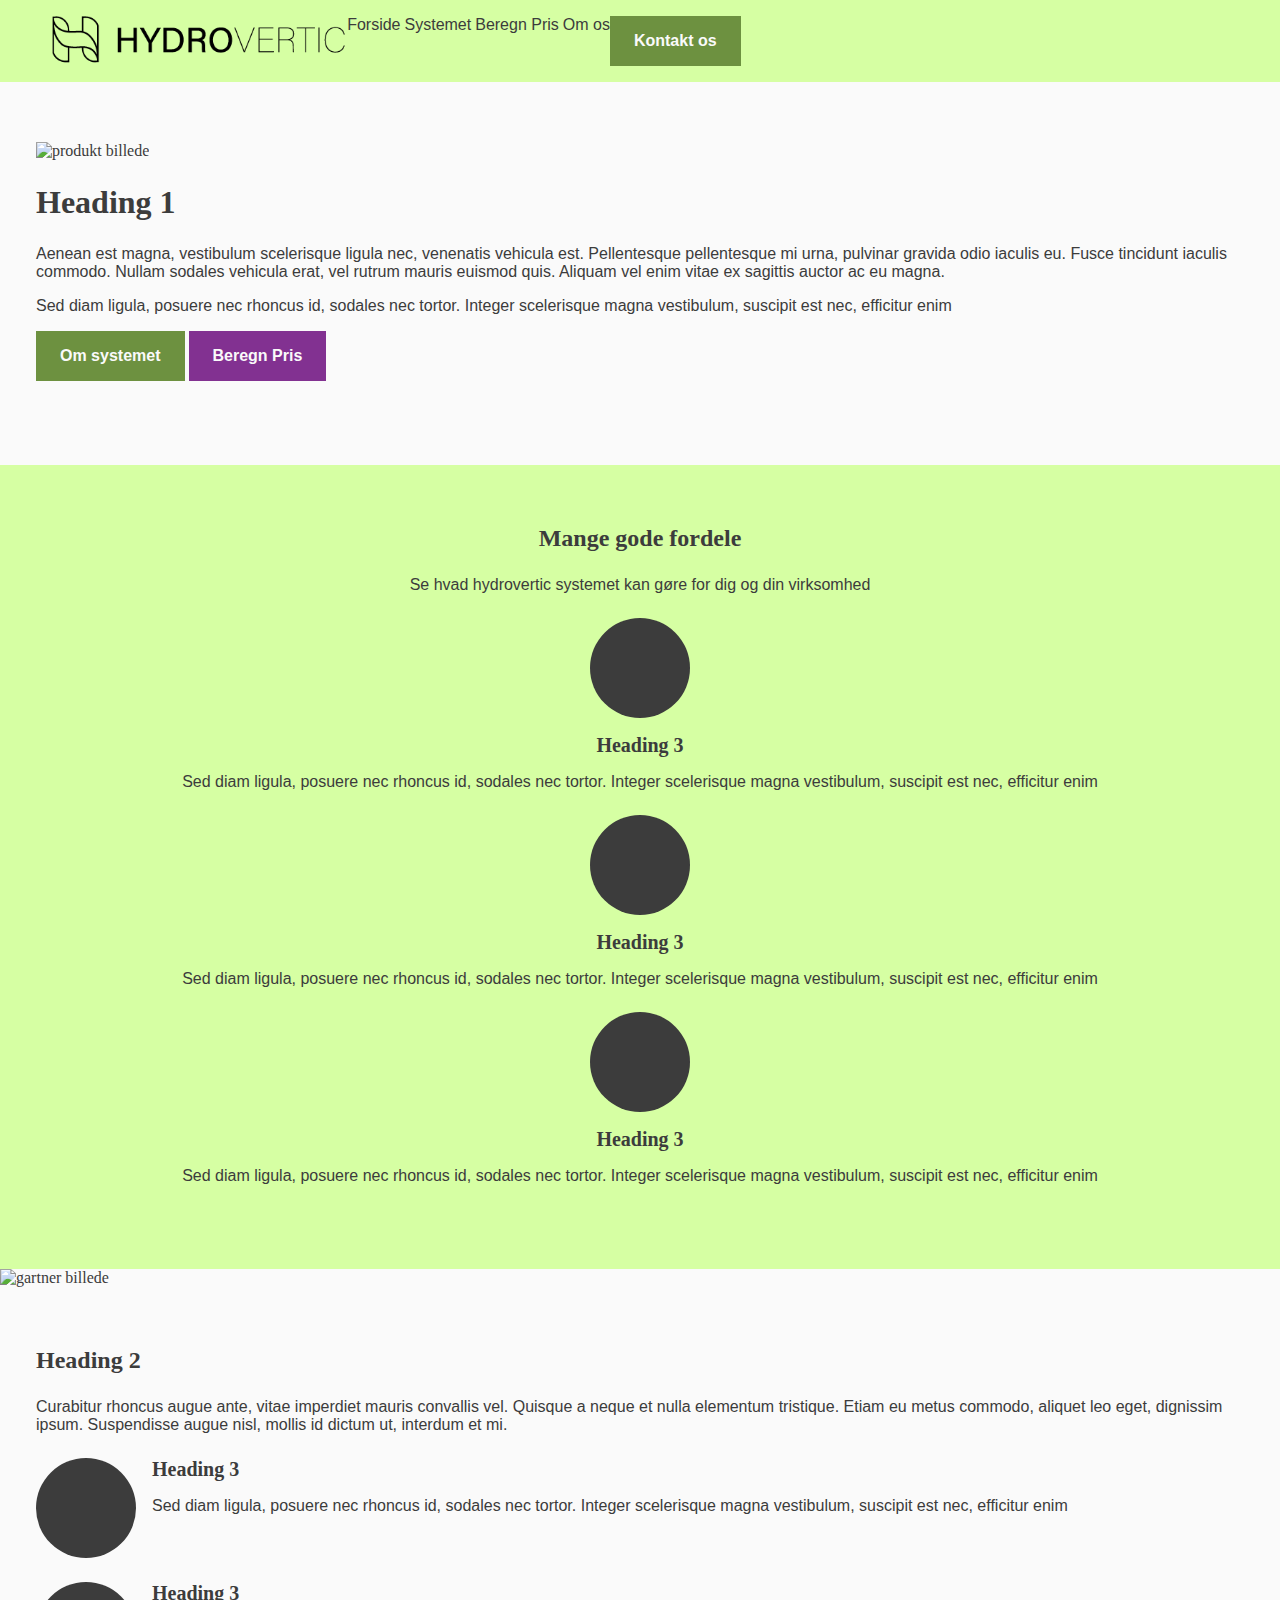
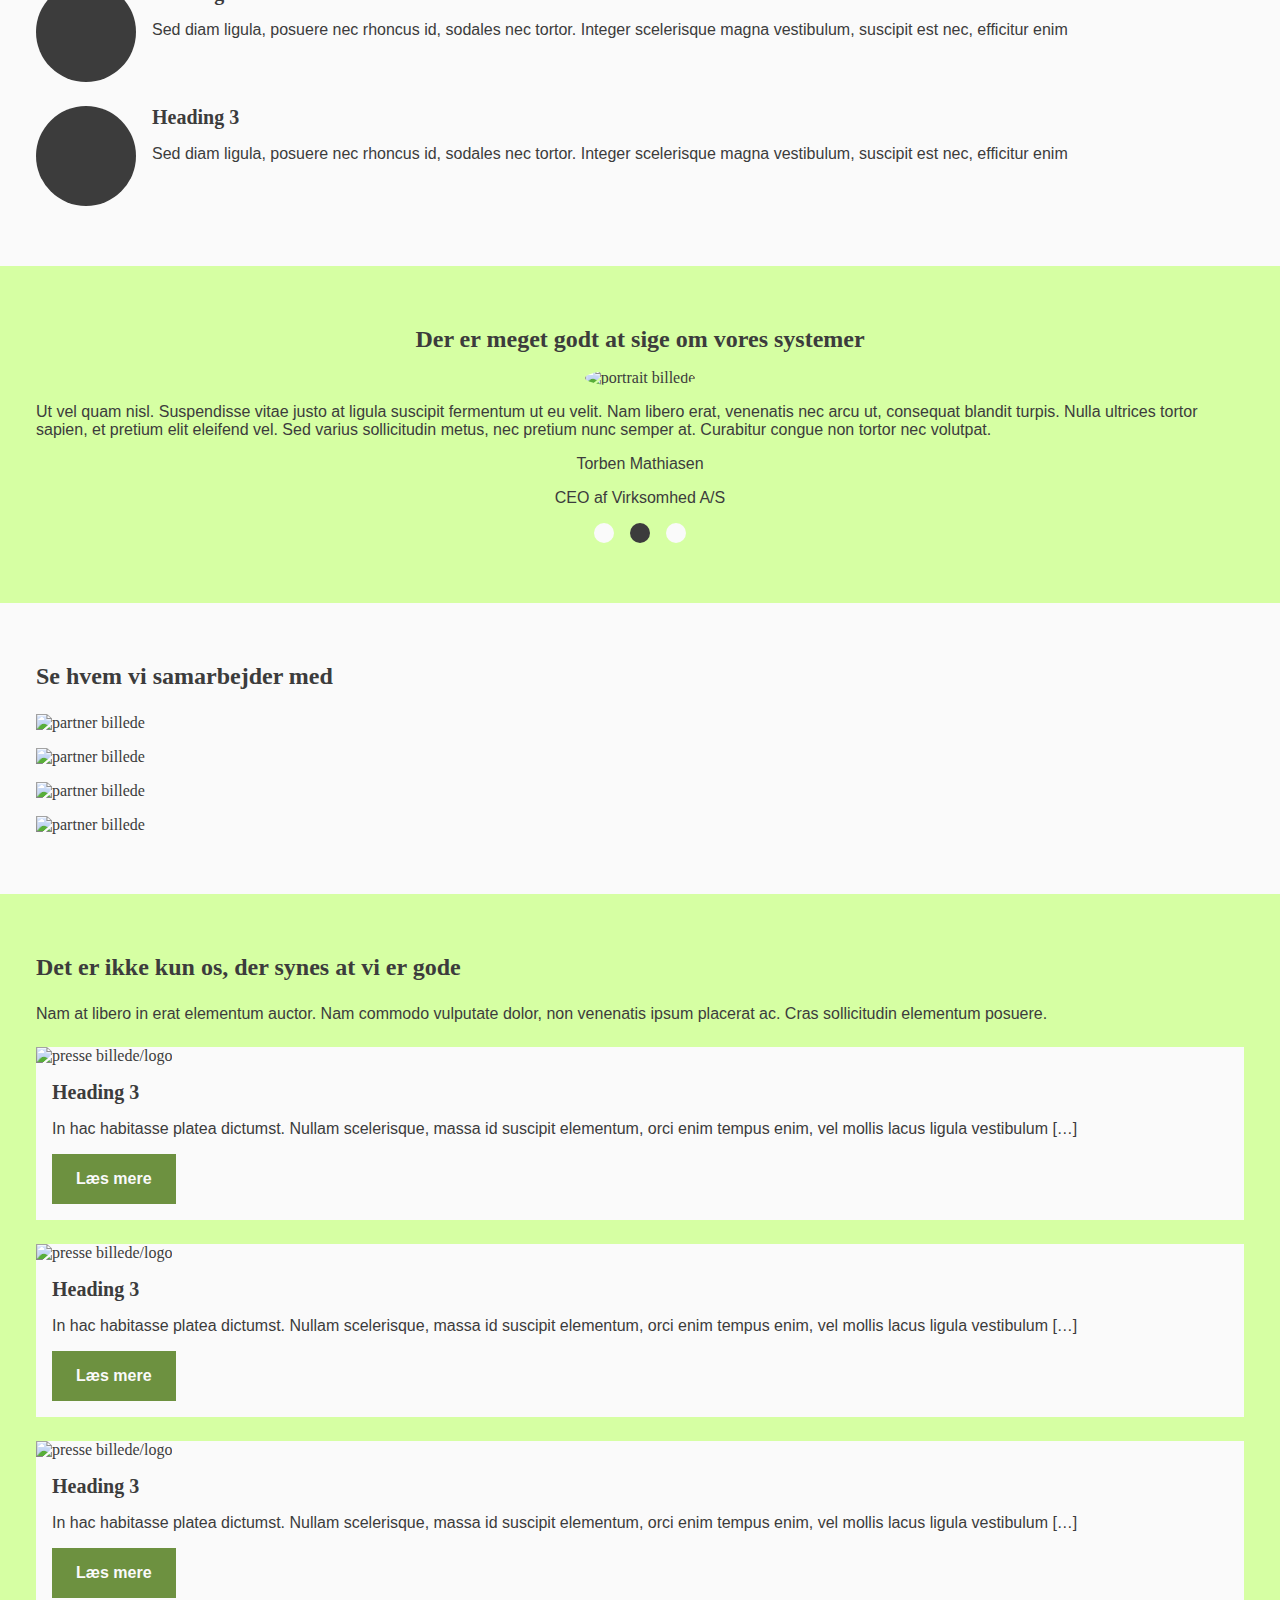
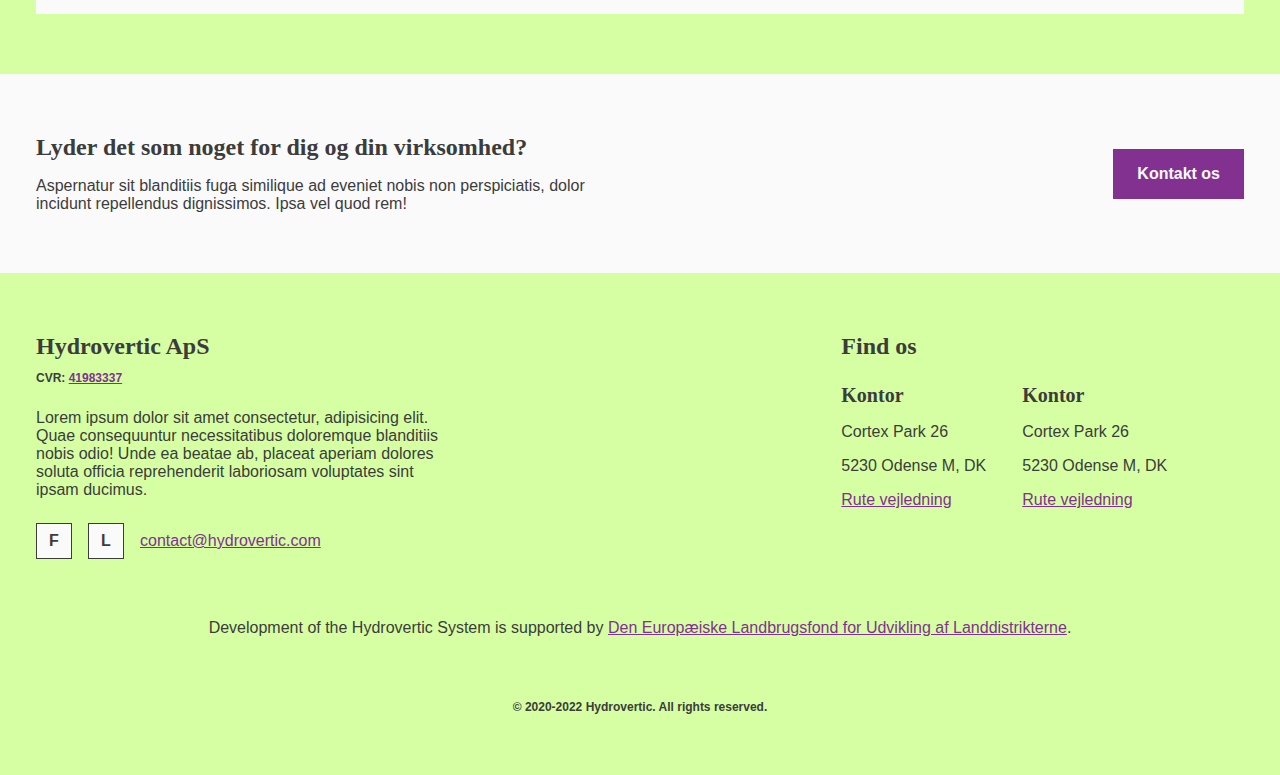
==== pages/index.html @ 1c11bd0a "add call to action section to index" ====
<!DOCTYPE html>
<html lang="da">
<head>
    <meta charset="UTF-8">
    <meta http-equiv="X-UA-Compatible" content="IE=edge">
    <meta name="viewport" content="width=device-width, initial-scale=1.0">
    
    <title>Lo-fi prototype</title>

    <link rel="stylesheet" href="../styles/reset.css">
    <link rel="stylesheet" href="../styles/main.css">
    <link rel="stylesheet" href="../styles/index.css">
    
</head>
<body>
    <header>
        <div class="navbar container">
            <img class="logo" src="../Asset 1.png" alt="logo">
            <div class="hidden lg-block">
                <a href="">Forside</a>
                <a href="">Systemet</a>
                <a href="">Beregn Pris</a>
                <a href="">Om os</a>
            </div>
            <div class="lg-hidden">
                <i id="burgerMenuIcon">burger icon</i>
                <div id="burgerMenu">
                    <a href="">Forside</a>
                    <a href="">Systemet</a>
                    <a href="">Beregn Pris</a>
                    <a href="">Om os</a>
                </div>
            </div>
            <a class="button standard-button" href="">Kontakt os</a>
        </div>
    </header>
    <main>
        <section class="marketing-hero section-padding">
            <div class="container">
                <div>
                    <img class="img-hero" src="https://fakeimg.pl/300/" alt="produkt billede">
                </div>
                <div>
                    <h1 class="h1-hero">Heading 1</h1>
                    <p>Aenean est magna, vestibulum scelerisque ligula nec, venenatis vehicula est. Pellentesque pellentesque mi urna, pulvinar gravida odio iaculis eu. Fusce tincidunt iaculis commodo. Nullam sodales vehicula erat, vel rutrum mauris euismod quis. Aliquam vel enim vitae ex sagittis auctor ac eu magna. </p>
                    <p>Sed diam ligula, posuere nec rhoncus id, sodales nec tortor. Integer scelerisque magna vestibulum, suscipit est nec, efficitur enim</p>
                    <div class="hero-buttons">
                        <a href="" class="button standard-button">Om systemet</a>
                        <a href="" class="button cta-button"> Beregn Pris</a>
                    </div>
                </div>
            </div>
        </section>
        <section class="green-accent section-padding">
            <div class="benefits container">
                <h2>Mange gode fordele</h2>
                <p>Se hvad hydrovertic systemet kan gøre for dig og din virksomhed</p>
                <div>
                    <i class="temp-icon"></i>
                    <div>
                        <h3>Heading 3</h3>
                        <p>Sed diam ligula, posuere nec rhoncus id, sodales nec tortor. Integer scelerisque magna vestibulum, suscipit est nec, efficitur enim</p>
                    </div>
                </div>
                <div>
                    <i class="temp-icon"></i>
                    <div>
                        <h3>Heading 3</h3>
                        <p>Sed diam ligula, posuere nec rhoncus id, sodales nec tortor. Integer scelerisque magna vestibulum, suscipit est nec, efficitur enim</p>
                    </div>
                </div>
                <div>
                    <i class="temp-icon"></i>
                    <div>
                        <h3>Heading 3</h3>
                        <p>Sed diam ligula, posuere nec rhoncus id, sodales nec tortor. Integer scelerisque magna vestibulum, suscipit est nec, efficitur enim</p>
                    </div>
                </div>
            </div>
        </section>
        <section>
            <img class="gardener-image" src="https://fakeimg.pl/300/" alt="gartner billede">
            <div class="gardener-text section-padding container">
                <h2>Heading 2</h2>
                <p>Curabitur rhoncus augue ante, vitae imperdiet mauris convallis vel. Quisque a neque et nulla elementum tristique. Etiam eu metus commodo, aliquet leo eget, dignissim ipsum. Suspendisse augue nisl, mollis id dictum ut, interdum et mi. </p>
                <div class="gardener-cards">
                    <i class="temp-icon"></i>
                    <div>
                        <h3>Heading 3</h3>
                        <p>Sed diam ligula, posuere nec rhoncus id, sodales nec tortor. Integer scelerisque magna vestibulum, suscipit est nec, efficitur enim</p>
                    </div>
                </div>
                <div class="gardener-cards">
                    <i class="temp-icon"></i>
                    <div>
                        <h3>Heading 3</h3>
                        <p>Sed diam ligula, posuere nec rhoncus id, sodales nec tortor. Integer scelerisque magna vestibulum, suscipit est nec, efficitur enim</p>
                    </div>
                </div>
                <div class="gardener-cards">
                    <i class="temp-icon"></i>
                    <div>
                        <h3>Heading 3</h3>
                        <p>Sed diam ligula, posuere nec rhoncus id, sodales nec tortor. Integer scelerisque magna vestibulum, suscipit est nec, efficitur enim</p>
                    </div>
                </div>
            </div>
        </section>
        <section class="citation green-accent section-padding">
            <div class="container">
                <h2>Der er meget godt at sige om vores systemer</h2>
                <div> <!-- for inseting clones template-->
                    <img class="quote-image" src="https://fakeimg.pl/150x150/" alt="portrait billede">
                    <p>Ut vel quam nisl. Suspendisse vitae justo at ligula suscipit fermentum ut eu velit. Nam libero erat, venenatis nec arcu ut, consequat blandit turpis. Nulla ultrices tortor sapien, et pretium elit eleifend vel. Sed varius sollicitudin metus, nec pretium nunc semper at. Curabitur congue non tortor nec volutpat.</p>
                    <p>Torben Mathiasen</p>
                    <p>CEO af Virksomhed A/S</p>
                </div>
                <div class="dots-container">
                    <div class="dots dots-white"></div>
                    <div class="dots dots-black"></div>
                    <div class="dots dots-white"></div>
                </div>
            </div>
        </section>
        <section class="section-padding">
            <div class="partners-wrapper container">
                <h2>Se hvem vi samarbejder med</h2>
                <div class="partners">
                    <img src="https://fakeimg.pl/333x150/" alt="partner billede">
                    <img src="https://fakeimg.pl/333x150/" alt="partner billede">
                    <img src="https://fakeimg.pl/333x150/" alt="partner billede">
                    <img src="https://fakeimg.pl/333x150/" alt="partner billede">
                </div>
            </div>
        </section>
        <section class="green-accent section-padding">
            <div class="news-section container">
                <h2>Det er ikke kun os, der synes at vi er gode</h2>
                <p>Nam at libero in erat elementum auctor. Nam commodo vulputate dolor, non venenatis ipsum placerat ac. Cras sollicitudin elementum posuere.</p>
                <div class="news-card-wrapper">
                    <div class="news-card">
                        <img src="https://fakeimg.pl/456x273" alt="presse billede/logo">
                        <div class="news-card-text">
                            <h3>Heading 3</h3>
                            <p>In hac habitasse platea dictumst. Nullam scelerisque, massa id suscipit elementum, orci enim tempus enim, vel mollis lacus ligula vestibulum […]</p>
                            <a class="button standard-button" href="">Læs mere</a>
                        </div>
                    </div>
                    <div class="news-card">
                        <img src="https://fakeimg.pl/456x273" alt="presse billede/logo">
                        <div class="news-card-text">
                            <h3>Heading 3</h3>
                            <p>In hac habitasse platea dictumst. Nullam scelerisque, massa id suscipit elementum, orci enim tempus enim, vel mollis lacus ligula vestibulum […]</p>
                            <a class="button standard-button" href="">Læs mere</a>
                        </div>
                    </div>
                    <div class="news-card">
                        <img src="https://fakeimg.pl/456x273" alt="presse billede/logo">
                        <div class="news-card-text">
                            <h3>Heading 3</h3>
                            <p>In hac habitasse platea dictumst. Nullam scelerisque, massa id suscipit elementum, orci enim tempus enim, vel mollis lacus ligula vestibulum […]</p>
                            <a class="button standard-button" href="">Læs mere</a>
                        </div>
                    </div>
                </div>
            </div>
        </section>
    </main>
    
    <section class="section-padding">
        <div class="container cta-section">
            <div class="cta-text">
                <h2 class="mb-sm">Lyder det som noget for dig og din virksomhed?</h2>

                <p>Aspernatur sit blanditiis fuga similique ad eveniet nobis non perspiciatis, dolor incidunt repellendus dignissimos. Ipsa vel quod rem!</p>
            </div>

            <a href="#" class="button cta-button">Kontakt os</a>
        </div>
    </section>

    <footer class="section-padding bg-accent">
        <div class="container">
            <div class="footer-information">
                <div class="mb-xl">
                    <h2 class="mb-xs">Hydrovertic ApS</h2>
                    <small class="mb-md">CVR: <a href="">41983337</a></small>
    
                    <p class="mb-md">Lorem ipsum dolor sit amet consectetur, adipisicing elit. Quae consequuntur necessitatibus doloremque blanditiis nobis odio! Unde ea beatae ab, placeat aperiam dolores soluta officia reprehenderit laboriosam voluptates sint ipsam ducimus.</p>
    
                    <div class="socials-container">
                        <div class="socials-fake-icon">
                            <p>F</p>
                        </div>
    
                        <div class="socials-fake-icon">
                            <p>L</p>
                        </div>
    
                        <a href="">contact@hydrovertic.com</a>
                    </div>
                </div>

                <!-- used for flex spacing -->
                <div class="hidden lg-block"></div>
    
                <div class="mb-xl">
                    <h2 class="mb-md">Find os</h2>

                    <div class="address-information">
                        <div>
                            <h3>Kontor</h3>
    
                            <p>Cortex Park 26</p>
                            <p>5230 Odense M, DK</p>
                            <a href="">Rute vejledning</a>
                        </div>
    
                        <div>
                            <h3>Kontor</h3>
    
                            <p>Cortex Park 26</p>
                            <p>5230 Odense M, DK</p>
                            <a href="">Rute vejledning</a>
                        </div>
                    </div>
                </div>
            </div>


            <div class="lg-text-center">
                <p class="mb-xl">Development of the Hydrovertic System is supported by <a href="">Den Europæiske Landbrugsfond for Udvikling af Landdistrikterne</a>.</p>

                <small class="lg-text-center">© 2020-2022 Hydrovertic. All rights reserved.</small>
            </div>
        </div>
    </footer>

    <template>
        <img src="" alt="">
        <p></p>
        <p></p>
        <p></p>
    </template>
</body>
</html>
---- styles/main.css ----
:root {
    --black: #3c3c3c;
    --white: #fafafa;

    /* standard buttons (not CTA) */
    --primary: #6D9140;

    /* hover effect buttons (not CTA) */
    --secondary: #B0DE78;

    /* sections, header and footer  */
    --accent: #D6FFA3;

    /* CTA - stuff we *really* want people to notice */
    --cta: #823191;

    /* CTA hover color */
    --cta-hover: #CE78DE;

    /* margin og padding (whitespace) variabler*/
    --whitespace-xs: 0.5rem;
    --whitespace-sm: 1rem;
    --whitespace-md: 1.5rem;
    --whitespace-lg: 2.25rem;
    --whitespace-xl: 3.75rem;
}

body {
    background-color: var(--white);
    color: var(--black);
}

/* text */
h1,
h2,
h3 {
    font-family: Georgia, 'Times New Roman', Times, serif;
    font-weight: bold;
}

h1 {
    font-size: 2rem;
}

h2 {
    font-size: 1.5rem;
}

h3 {
    font-size: 1.25rem;
}

p,
small,
a {
    font-family: Verdana, Geneva, Tahoma, sans-serif;
}

small {
    display: inline-block;
    font-size: 0.75rem;
    font-weight: bold;
}

a {
    display: inline-block;
}

a:not(header a):not(.button) {
    color: var(--cta);
    text-decoration: underline;
}

/* Whitespace for sections*/
.container {
    max-width: 1440px;
    margin-inline: auto;
    padding-inline: var(--whitespace-md);
}

.section-padding {
    padding-block: var(--whitespace-xl);
}

/* buttons */
.button {
    color: var(--white);
    font-weight: bold;
    padding-block: var(--whitespace-sm);
    padding-inline: var(--whitespace-md);
}

.cta-button {
    background-color: var(--cta)
}

.cta-button:hover {
    background-color: var(--cta-hover);
}

.standard-button {
    background-color: var(--primary);
}

.standard-button:hover {
    background-color: var(--secondary);
}


/***** Call to aaction *****/
.cta-section a {
    margin-top: var(--whitespace-md);
}

/* Header - Vicky */

header {
   background-color: var(--accent);
   padding: var(--whitespace-sm);
}

.navbar{
    display: flex;
    flex-direction: row;
}

.logo {
    height: 1.5rem;
}


/***** Possibly Footer Stuff *****/
.address-information {
    display: flex;
    gap: var(--whitespace-lg);
}

.address-information > div {
    flex-shrink: 0;
}

.address-information div *:not(:last-child) {
    margin-bottom: var(--whitespace-sm);
}


.socials-container {
    align-items: center;
    display: flex;
    gap: var(--whitespace-sm);
}

.socials-fake-icon {
    align-items: center;
    background-color: var(--white);
    border: 1px solid var(--black);
    display: flex;
    font-weight: bold;
    height: 36px;
    justify-content: center;
    width: 36px;
}

/***** Utility Classes *****/
.bg-accent {
    background-color: var(--accent);
}

.hidden {
    display: none;
}

.mb-xs {
    margin-bottom: var(--whitespace-xs);
}

.mb-sm {
    margin-bottom: var(--whitespace-sm);
}

.mb-md {
    margin-bottom: var(--whitespace-md);
}

.mb-lg {
    margin-bottom: var(--whitespace-lg);
}

.mt-lg {
    margin-top: var(--whitespace-lg);
}

.mb-xl {
    margin-bottom: var(--whitespace-xl);
}

.text-center {
    text-align: center;
}


@media only screen and (min-width: 1024px) {
    
    .logo {
        height: 3rem;
    }

    .lg-block {
        display: block;
    }

    .lg-hidden {
        display: none;
    }

    .footer-information > div {
        width: calc(100% / 3);
    }

    .footer-information {
        display: flex;
    }

    .lg-max-width-half {
        max-width: 50%;
        margin-inline: auto;
    }

    .lg-mt-0 {
        margin-top: 0;
    }

    .lg-text-center {
        text-align: center;
    }

    .cta-section {
        align-items: center;
        display: flex;
        justify-content: space-between;
    }

    .cta-section a {
        margin-top: 0;
    }

    .cta-text {
        max-width: 50%;
    }

}
---- styles/index.css ----
.container {
    padding-inline: 36px;
}

.green-accent {
    background-color: var(--accent);
}

.temp-icon {
    height: 100px;
    width: 100px;
    border-radius: 50%;
    background-color: var(--black);
    display: block;
    flex-shrink: 0;
}

.quote-image {
    border-radius: 50%;
}

.marketing-hero img{
    padding-bottom: var(--whitespace-md);
}
.marketing-hero h1{
    padding-bottom: var(--whitespace-md);
}

.marketing-hero p{
    padding-bottom: var(--whitespace-sm);
}

.hero-buttons a:first-child{
   margin-bottom: var(--whitespace-md);
}

.hero-buttons a{
    flex-shrink: 0;
}

.benefits *{
    display: flex;
    flex-direction: column;
    align-items: center;
    gap: var(--whitespace-sm);
}

.benefits h2{
    padding-bottom: var(--whitespace-md);
}

.benefits p{
    padding-bottom: var(--whitespace-md);
}

.gardener-image{
    width: 100%;
}

.gardener-text{
    display: flex;
    flex-direction: column;
    gap: var(--whitespace-md);
}

.gardener-cards{
    display: flex;
    flex-direction: row;
    gap: var(--whitespace-sm);
}

.gardener-cards div{
    display: flex;
    flex-direction: column;
    gap: var(--whitespace-sm);
}

.citation *{
    display: flex;
    flex-direction: column;
    align-items: center;
    gap: var(--whitespace-sm);
}

.dots-container{
    display: flex;
    flex-direction: row;
}

.dots {
    height: 20px;
    width: 20px;
    border-radius: 50%;
    display: block;
}

.dots-black {
    background-color: var(--black);
}

.dots-white {
    background-color: var(--white);
}

.partners-wrapper{
    display: flex;
    flex-direction: column;
    gap: var(--whitespace-md);
}

.partners{
    display: flex;
    flex-direction: column;
    gap: var(--whitespace-sm);
}

.news-section{
    display: flex;
    flex-direction: column;
    gap: var(--whitespace-md);
}

.news-card-wrapper{
    display: flex;
    flex-direction: column;
    gap: var(--whitespace-md);
}

.news-card{
    background-color: var(--white);
}

.news-card a{
    flex-shrink: 0;
}

.news-card-text{
    padding: var(--whitespace-sm);
}

.news-card-text > *:not(:last-child){
    margin-bottom: var(--whitespace-sm);
}


/* Tablet version */

@media only screen and (min-width: 1024px) {
   

}
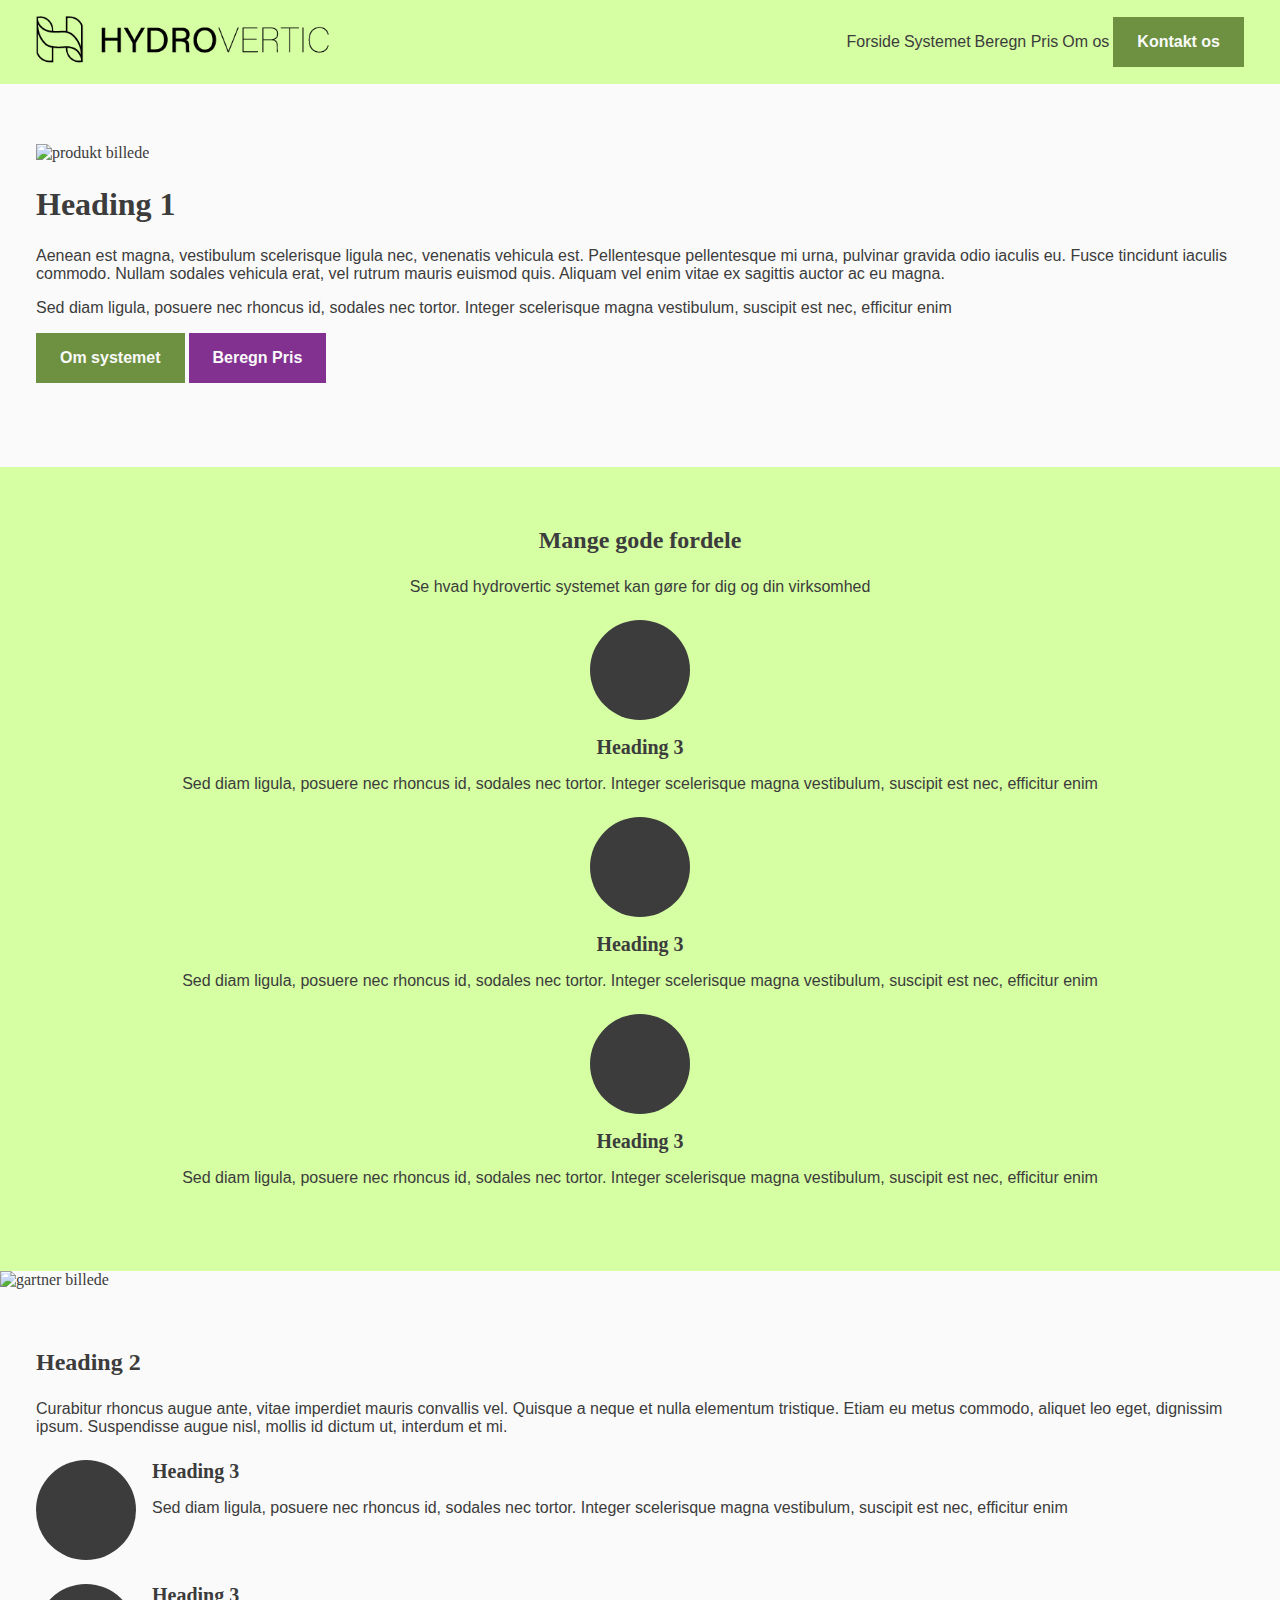
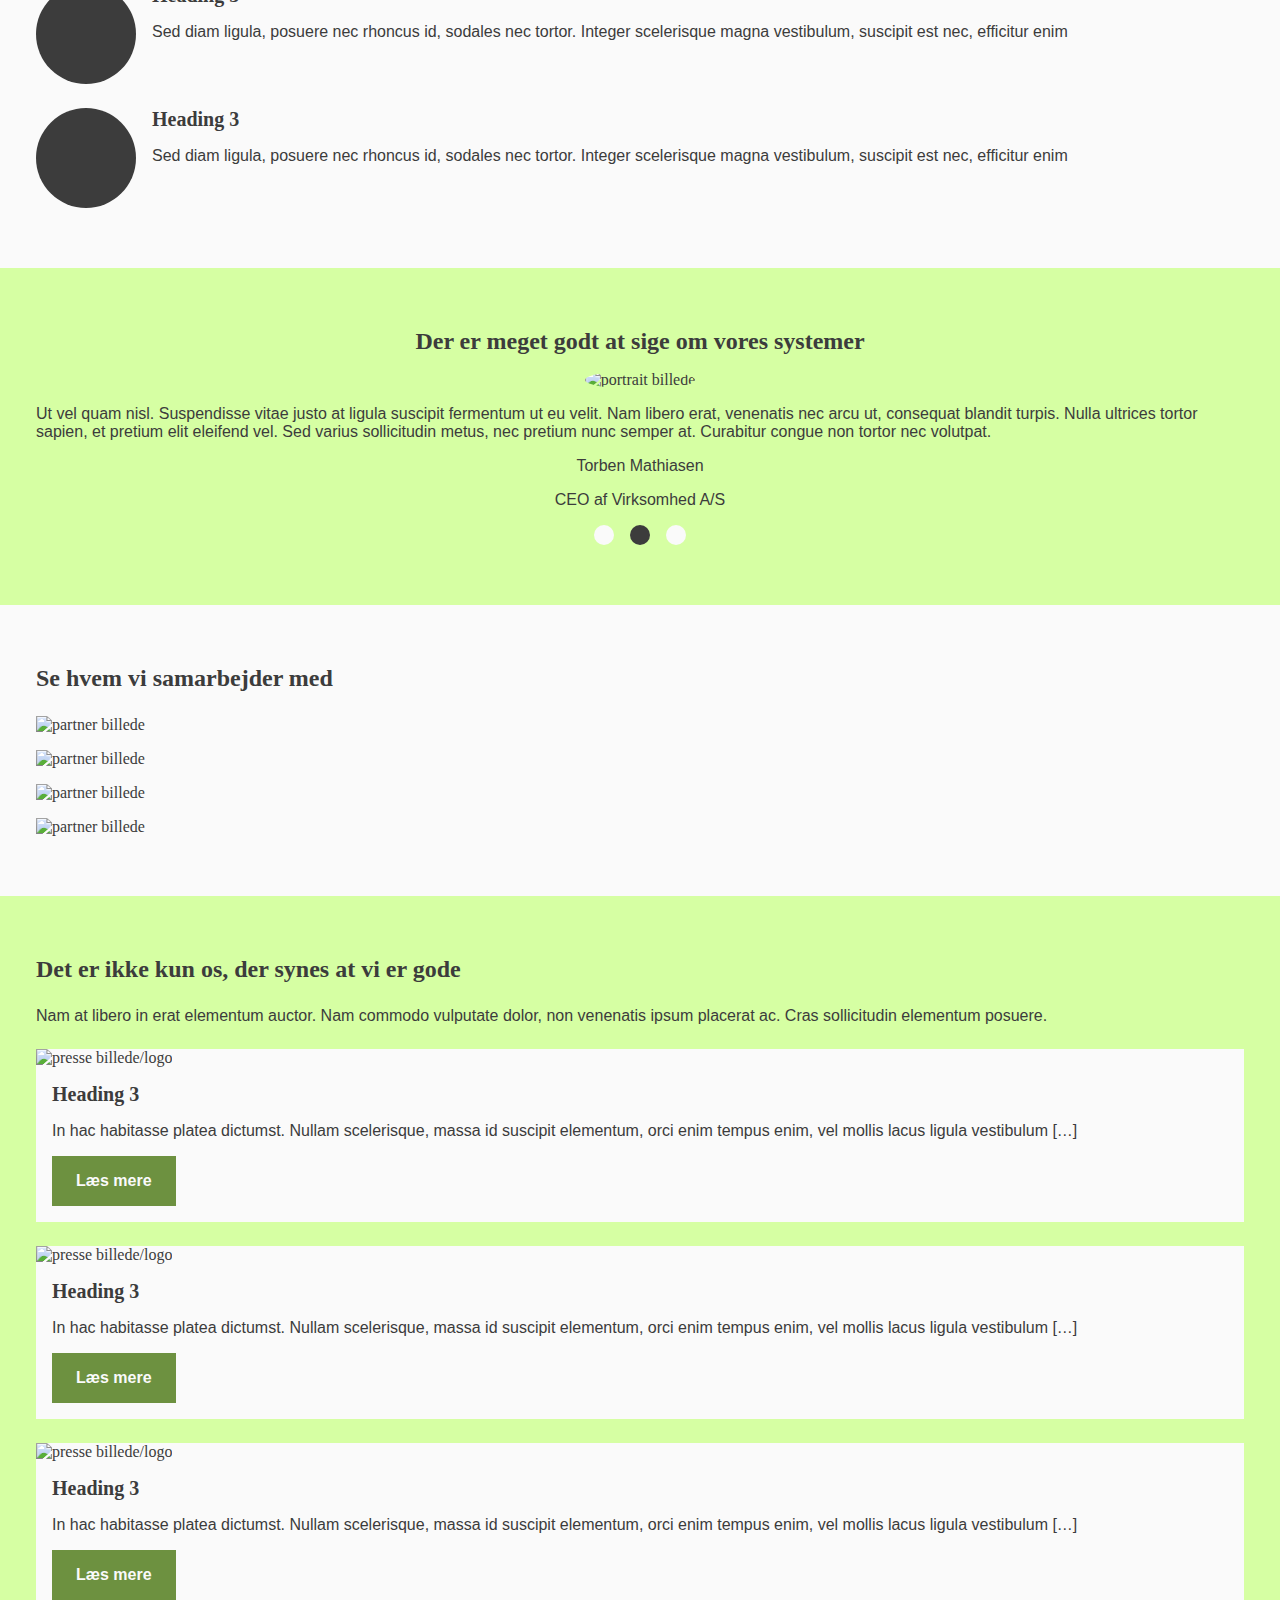
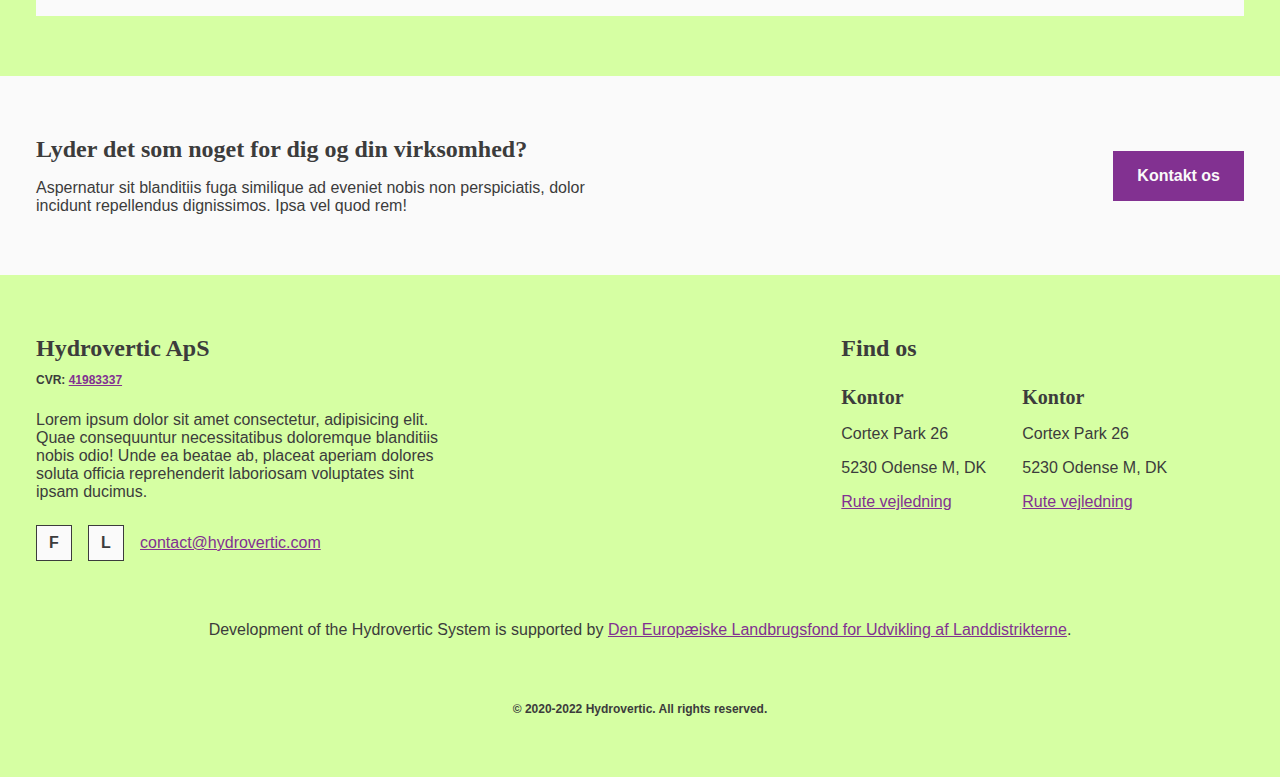
==== commit 1dd04a5f: "burgermenu stylet" ====
--- a/pages/index.html
+++ b/pages/index.html
@@ -14,24 +14,28 @@
 </head>
 <body>
     <header>
-        <div class="navbar container">
-            <img class="logo" src="../Asset 1.png" alt="logo">
+        <div class="navbar">
+            <div class="logo-wrapper">
+                <img class="logo" src="../Asset 1.png" alt="logo">
+            </div>
             <div class="hidden lg-block">
                 <a href="">Forside</a>
                 <a href="">Systemet</a>
                 <a href="">Beregn Pris</a>
                 <a href="">Om os</a>
+                <a class="button standard-button" href="">Kontakt os</a>
             </div>
             <div class="lg-hidden">
                 <i id="burgerMenuIcon">burger icon</i>
-                <div id="burgerMenu">
+                <div id="burgerMenu" class="burger-menu">
                     <a href="">Forside</a>
                     <a href="">Systemet</a>
                     <a href="">Beregn Pris</a>
                     <a href="">Om os</a>
-                </div>
-            </div>
-            <a class="button standard-button" href="">Kontakt os</a>
+                    <a href="">Kontakt os</a>
+                </div>
+            </div>
+            
         </div>
     </header>
     <main>
@@ -242,5 +246,7 @@
         <p></p>
         <p></p>
     </template>
+
+    <script src="../script/header.js"></script>
 </body>
 </html>--- a/styles/main.css
+++ b/styles/main.css
@@ -116,18 +116,45 @@
 
 header {
    background-color: var(--accent);
-   padding: var(--whitespace-sm);
+   padding-block: var(--whitespace-sm);
+   padding-inline: 36px;
+   position: relative;
 }
 
 .navbar{
     display: flex;
     flex-direction: row;
+    justify-content: space-between;
+    align-items: center;
+    gap: var(--whitespace-md);
+}
+
+.logo-wrapper{
+    flex: 1;
 }
 
 .logo {
     height: 1.5rem;
-}
-
+    min-width: 3rem;
+}
+
+.burger-menu{
+    position: absolute;
+    top: 100%;
+    left: 0;
+    background-color: var(--secondary);
+    display: flex;
+    flex-direction: column;
+    width: 100vw;
+    padding-block: var(--whitespace-md);
+    padding-inline: 36px;
+    gap: var(--whitespace-sm);
+}
+
+/* .burger-menu a{
+    padding-inline: var(--whitespace-md);
+    padding-block: var(--whitespace-xs);
+} */
 
 /***** Possibly Footer Stuff *****/
 .address-information {
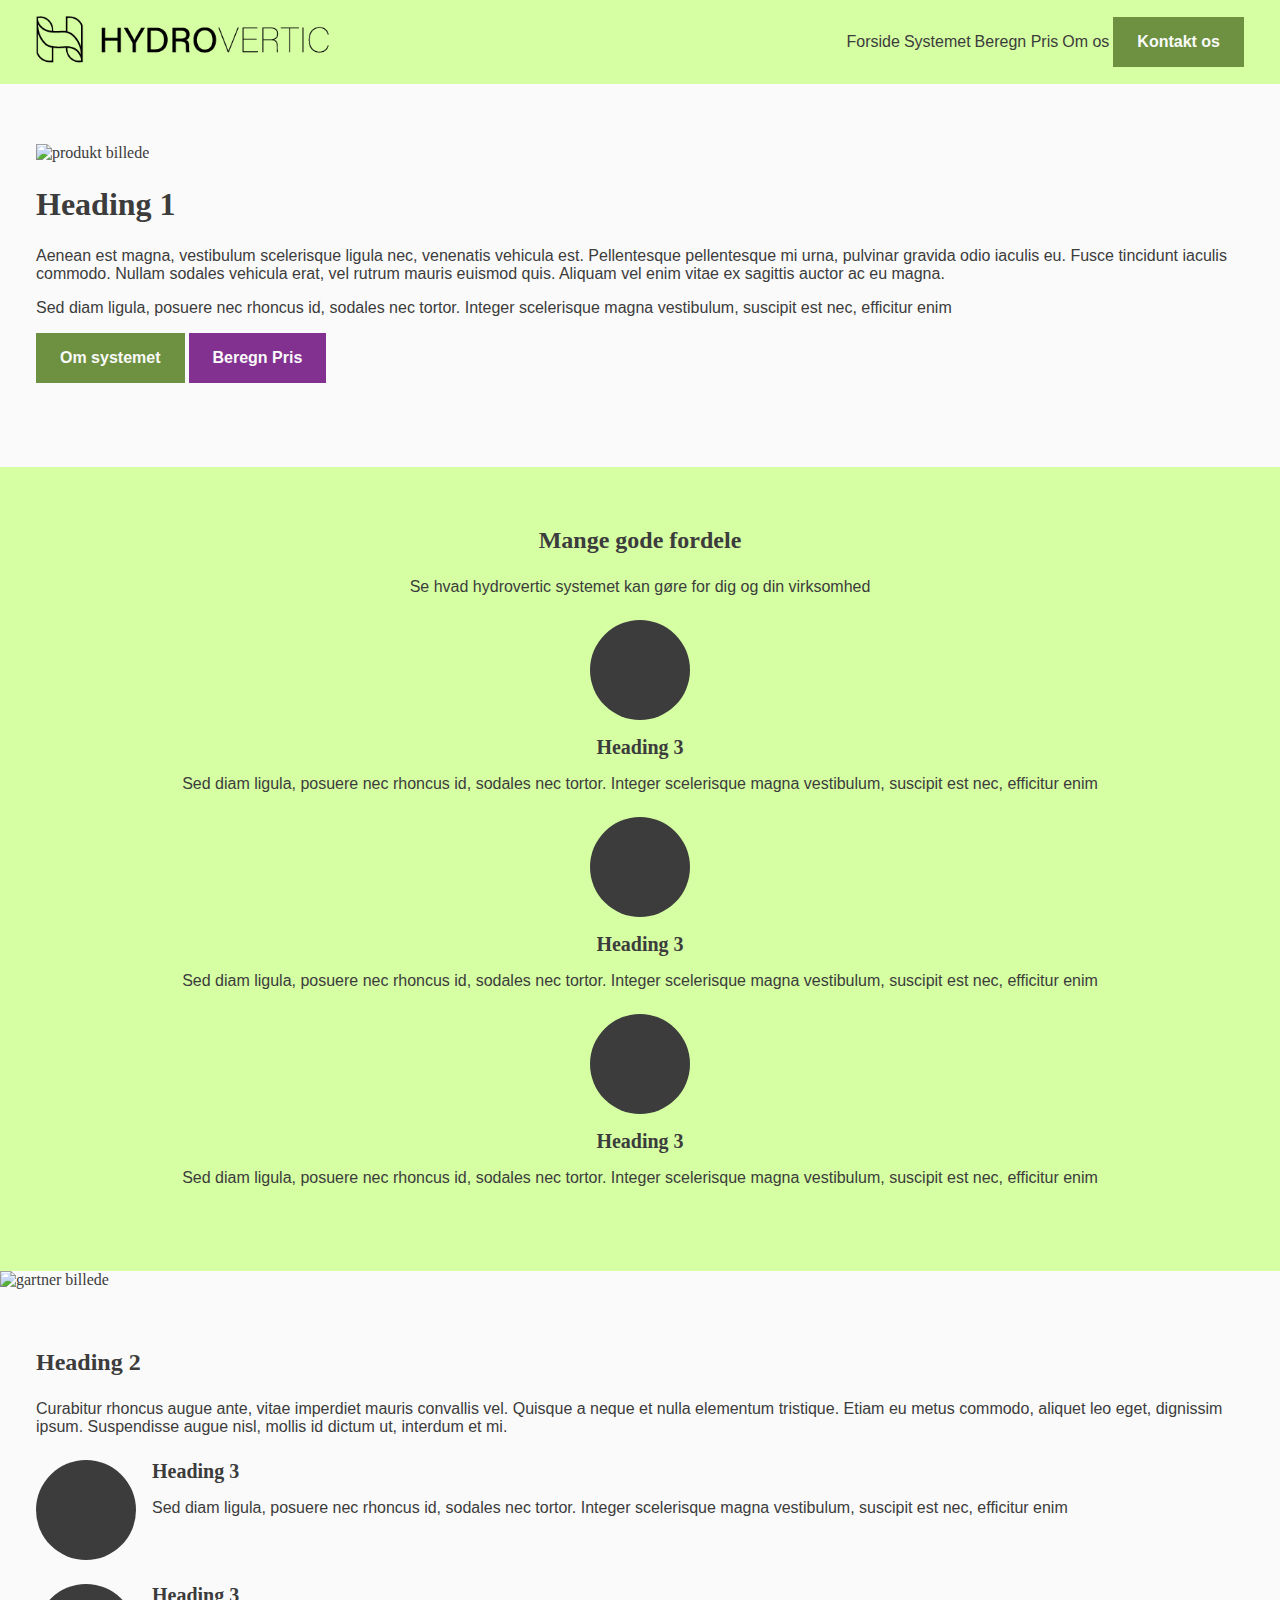
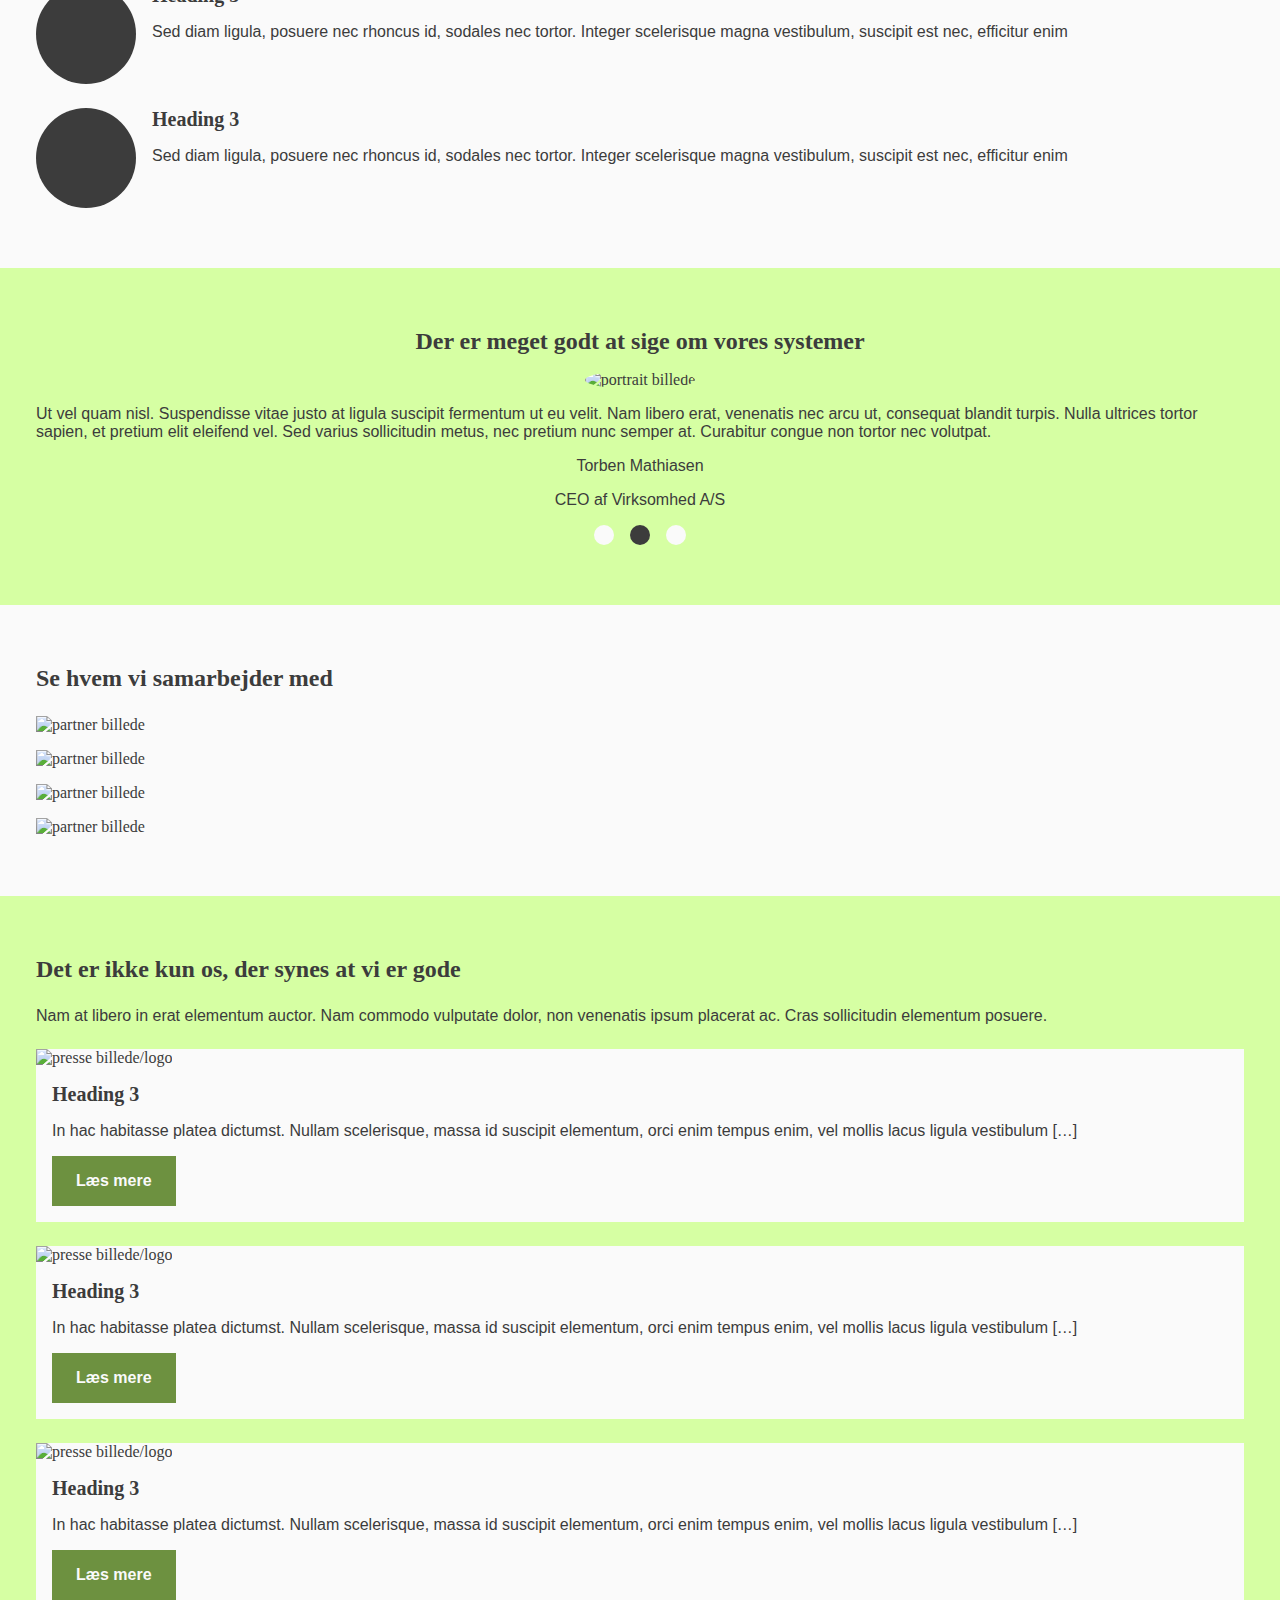
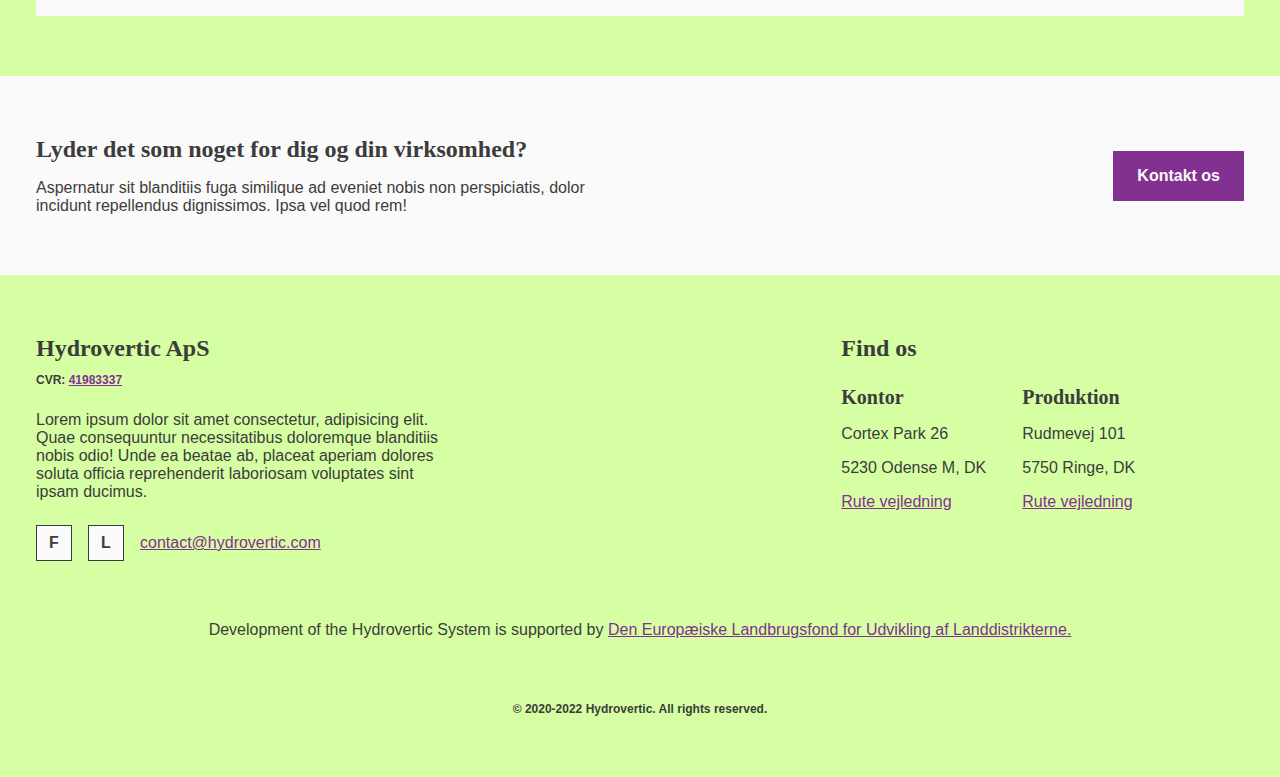
==== commit b1839550: "modify footer to include correct addresses and prevent period from line-splitting" ====
--- a/pages/index.html
+++ b/pages/index.html
@@ -221,10 +221,10 @@
                         </div>
     
                         <div>
-                            <h3>Kontor</h3>
-    
-                            <p>Cortex Park 26</p>
-                            <p>5230 Odense M, DK</p>
+                            <h3>Produktion</h3>
+    
+                            <p>Rudmevej 101</p>
+                            <p>5750 Ringe, DK</p>
                             <a href="">Rute vejledning</a>
                         </div>
                     </div>
@@ -233,7 +233,7 @@
 
 
             <div class="lg-text-center">
-                <p class="mb-xl">Development of the Hydrovertic System is supported by <a href="">Den Europæiske Landbrugsfond for Udvikling af Landdistrikterne</a>.</p>
+                <p class="mb-xl">Development of the Hydrovertic System is supported by <a href="">Den Europæiske Landbrugsfond for Udvikling af Landdistrikterne.</a></p>
 
                 <small class="lg-text-center">© 2020-2022 Hydrovertic. All rights reserved.</small>
             </div>
--- a/styles/main.css
+++ b/styles/main.css
@@ -66,14 +66,14 @@
     display: inline-block;
 }
 
-a:not(header a):not(.button) {
+a:not(header a, .button) {
     color: var(--cta);
     text-decoration: underline;
 }
 
 /* Whitespace for sections*/
 .container {
-    max-width: 1440px;
+    max-width: 1280px;
     margin-inline: auto;
     padding-inline: var(--whitespace-md);
 }
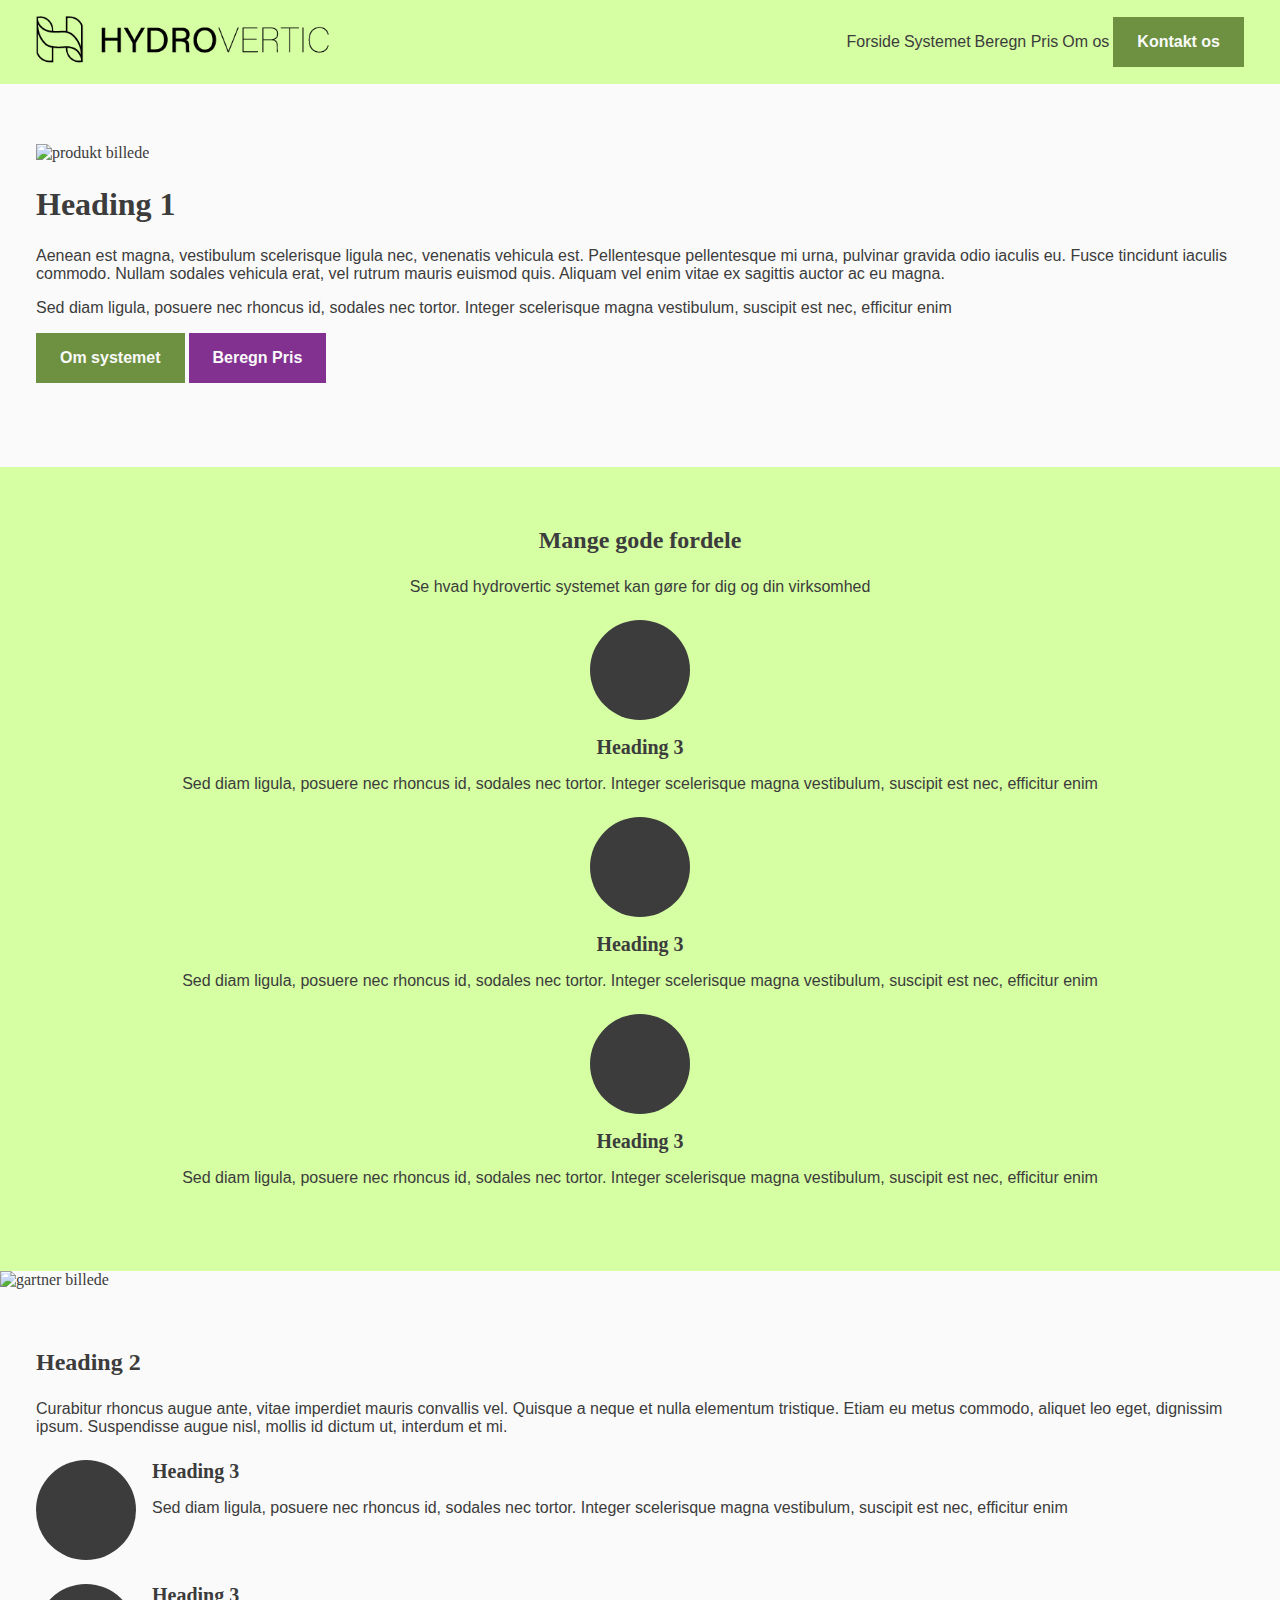
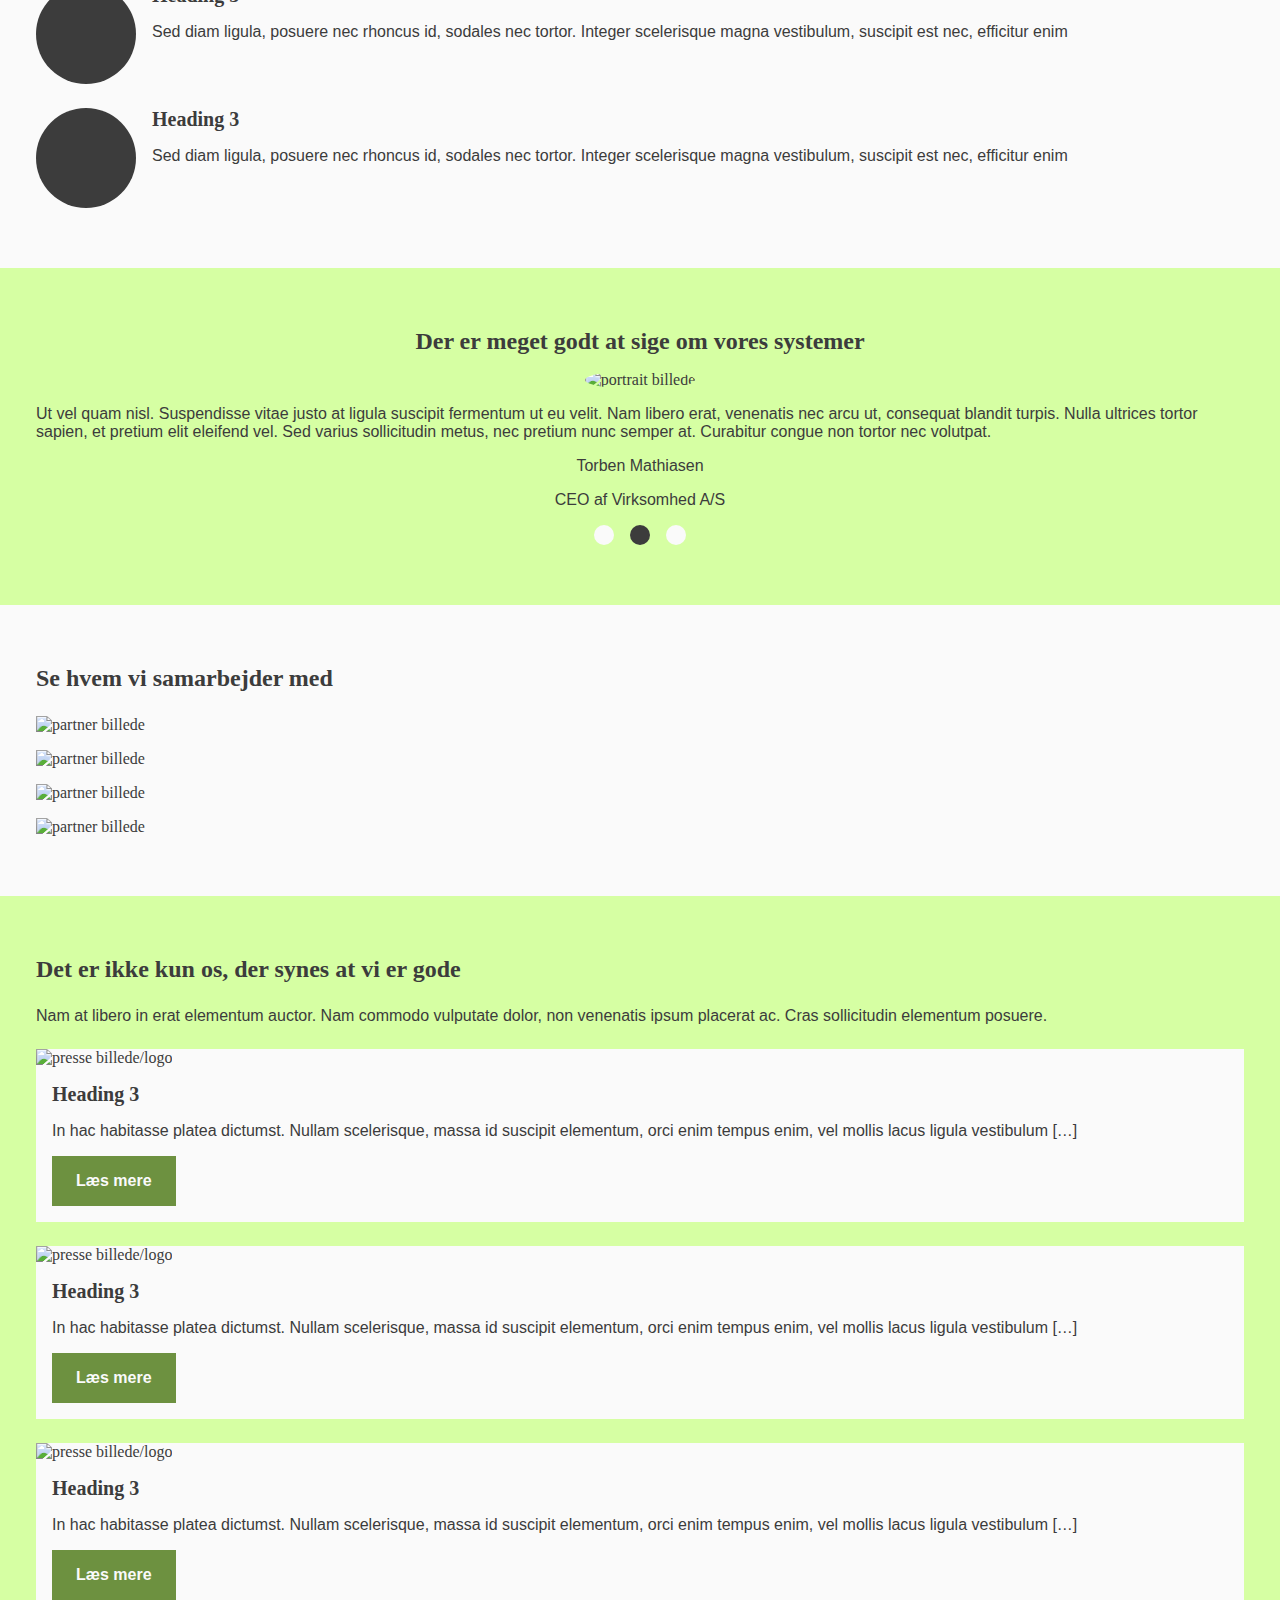
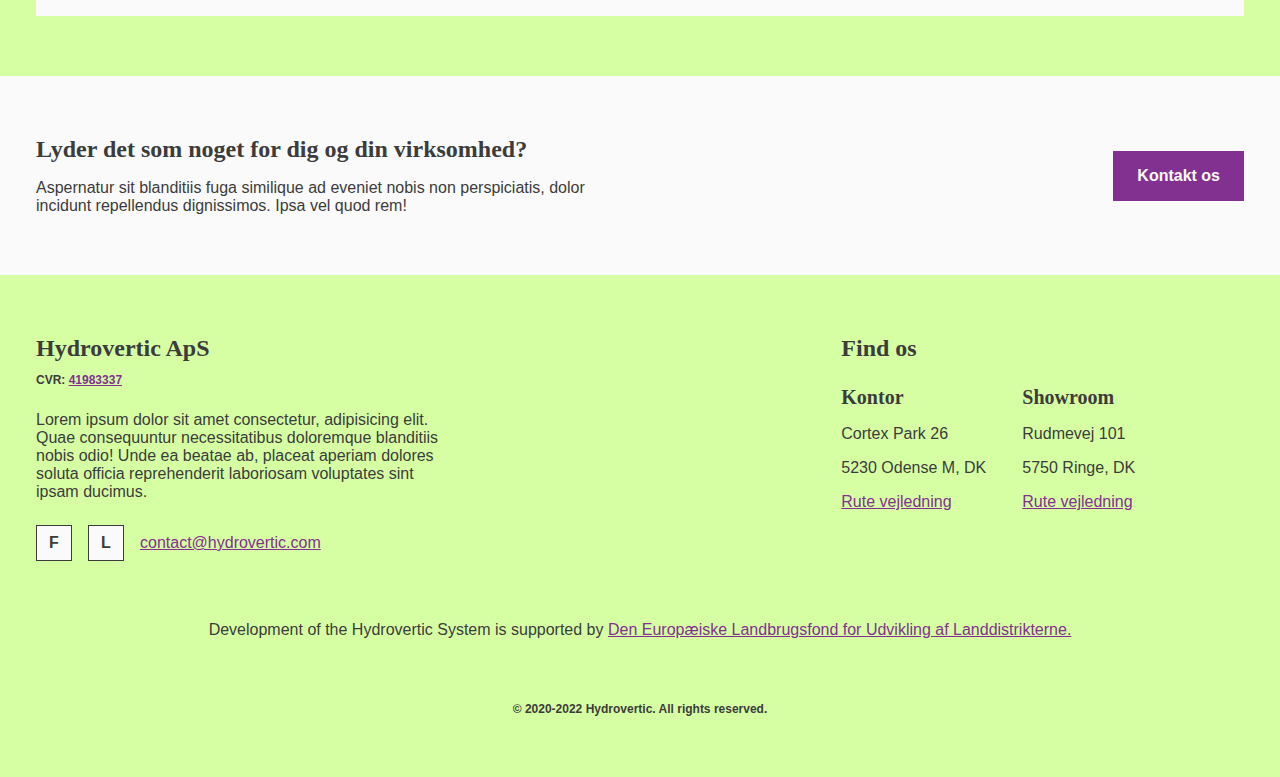
==== commit 9d53c600: "modify footer to include correct addresses and prevent period from line-splitting" ====
--- a/pages/index.html
+++ b/pages/index.html
@@ -221,7 +221,7 @@
                         </div>
     
                         <div>
-                            <h3>Produktion</h3>
+                            <h3>Showroom</h3>
     
                             <p>Rudmevej 101</p>
                             <p>5750 Ringe, DK</p>
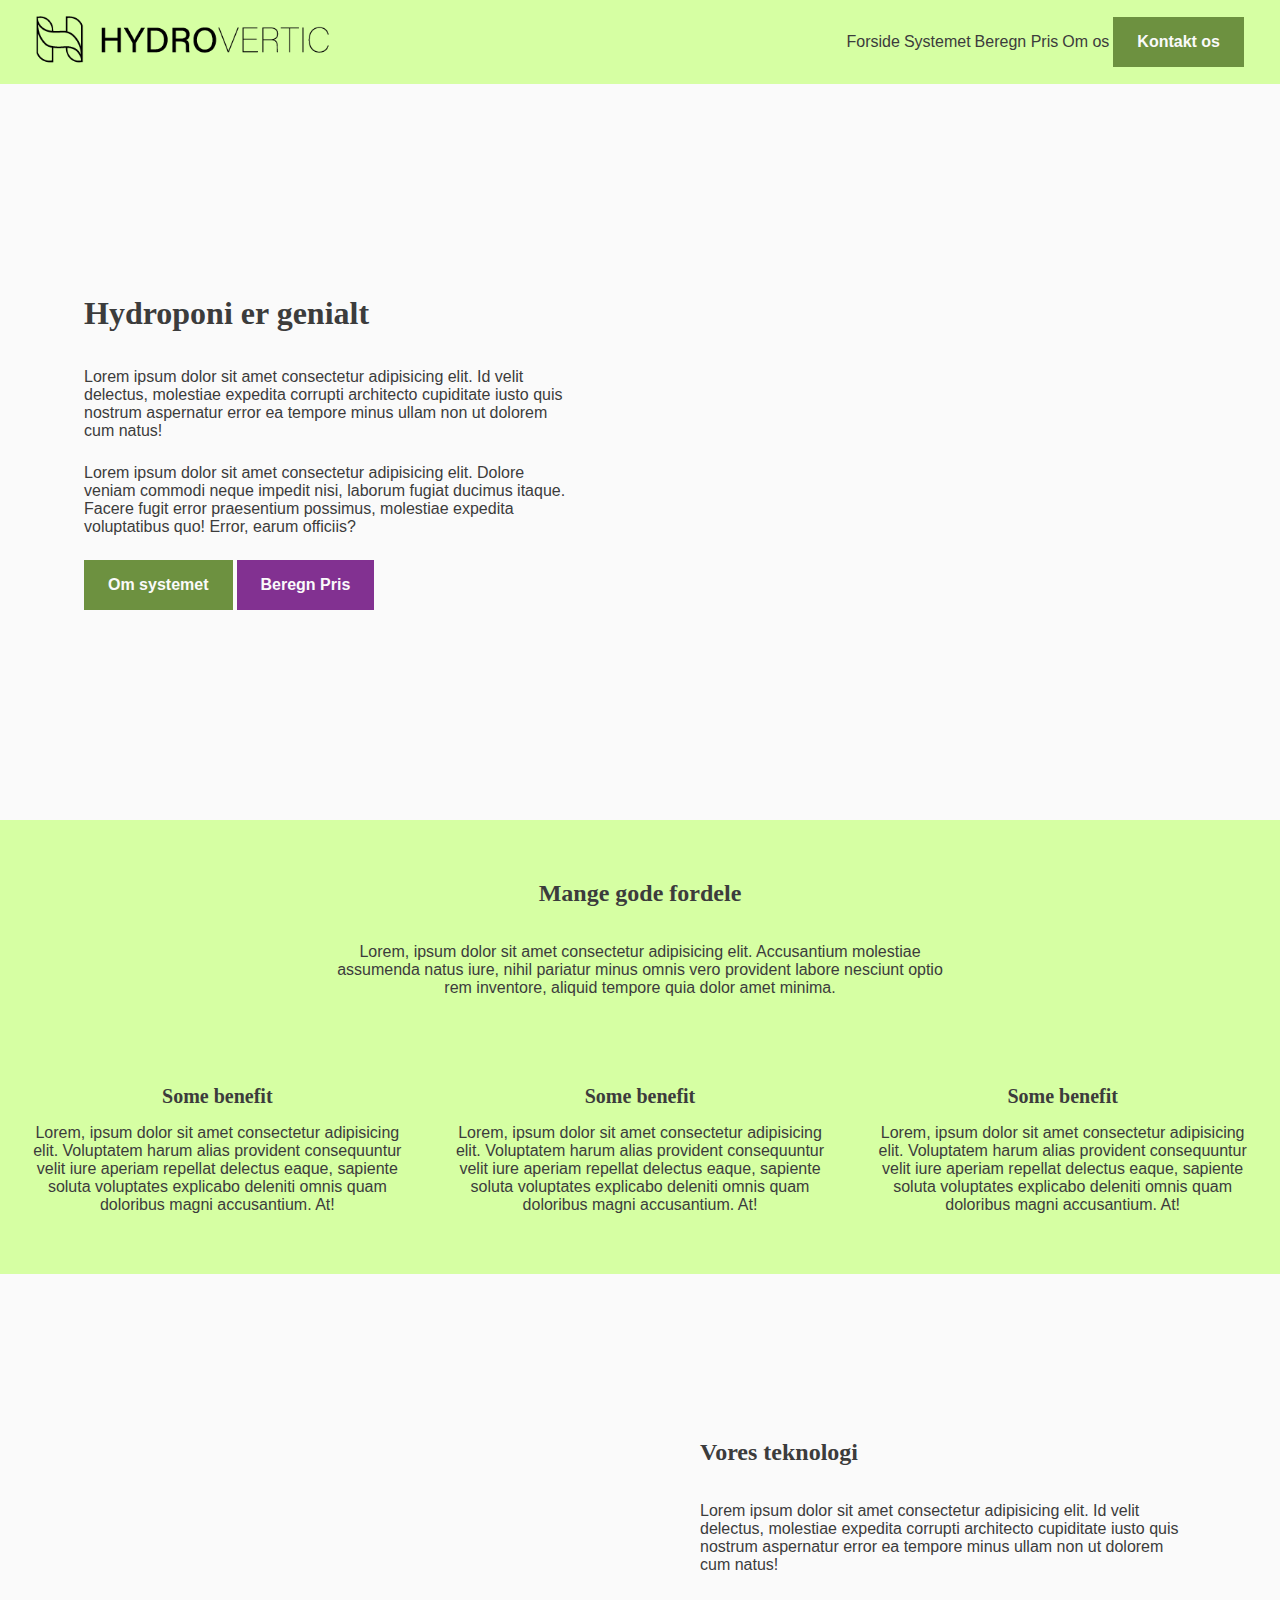
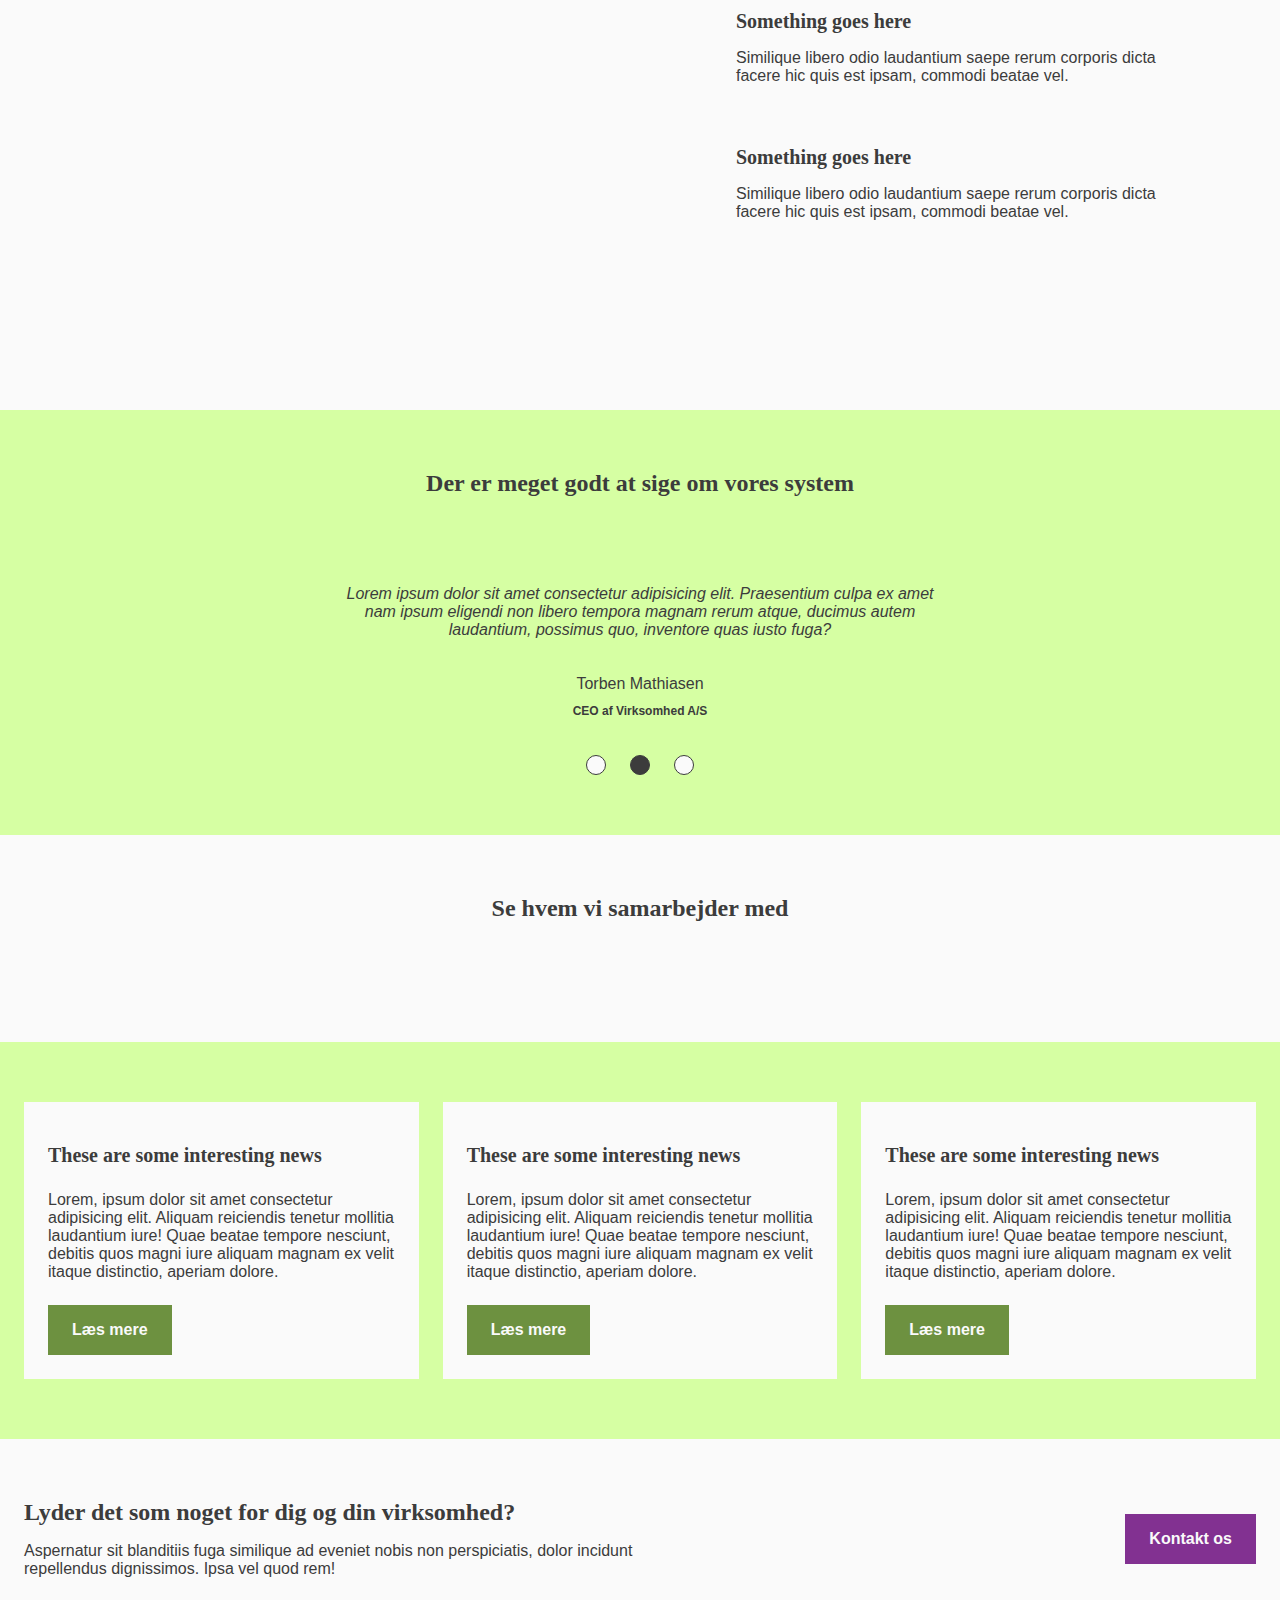
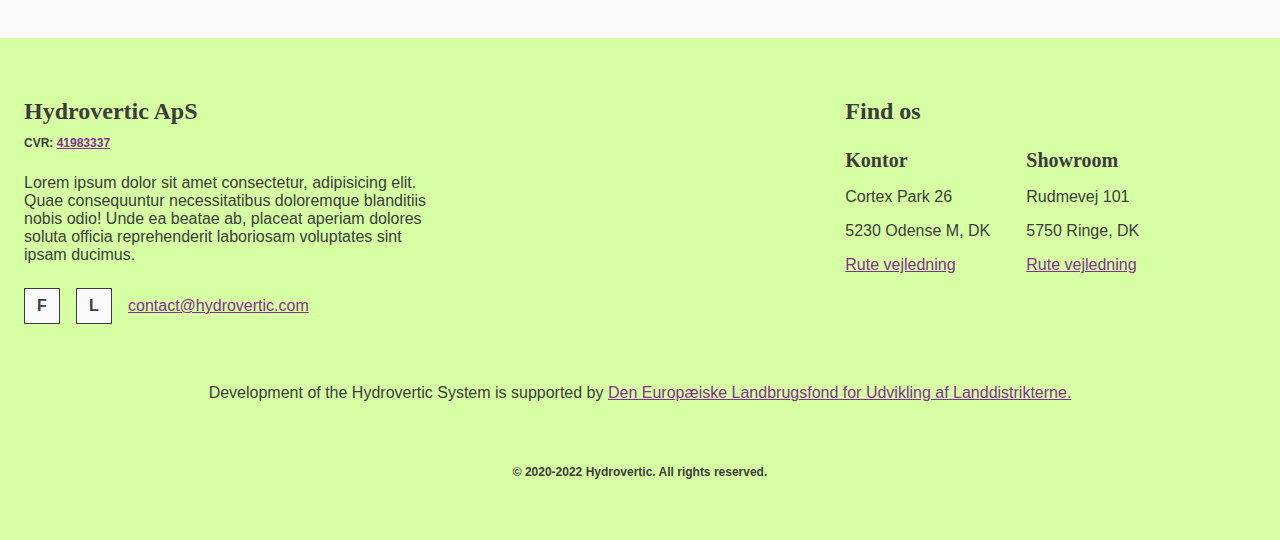
==== commit 21d9b161: "recreate frontpage" ====
--- a/pages/index.html
+++ b/pages/index.html
@@ -9,8 +9,10 @@
 
     <link rel="stylesheet" href="../styles/reset.css">
     <link rel="stylesheet" href="../styles/main.css">
-    <link rel="stylesheet" href="../styles/index.css">
-    
+    <!-- <link rel="stylesheet" href="../styles/index.css"> -->
+    <link rel="stylesheet" href="../styles/technology.css">
+
+    <script src="../script/header.js" defer></script>
 </head>
 <body>
     <header>
@@ -26,8 +28,8 @@
                 <a class="button standard-button" href="">Kontakt os</a>
             </div>
             <div class="lg-hidden">
-                <i id="burgerMenuIcon">burger icon</i>
-                <div id="burgerMenu" class="burger-menu">
+                <i id="burgerMenuIcon">Menu</i>
+                <div id="burgerMenu" class="burger-menu hidden">
                     <a href="">Forside</a>
                     <a href="">Systemet</a>
                     <a href="">Beregn Pris</a>
@@ -38,7 +40,172 @@
             
         </div>
     </header>
-    <main>
+
+    <section class="section-padding">
+        <div class="container split-section">
+            <div class="split-section-text split-section-text-left">
+                <h1 class="mb-lg">Hydroponi er genialt</h1>
+    
+                <p class="mb-md">Lorem ipsum dolor sit amet consectetur adipisicing elit. Id velit delectus, molestiae expedita corrupti architecto cupiditate iusto quis nostrum aspernatur error ea tempore minus ullam non ut dolorem cum natus!</p>
+    
+                <p class="mb-md">Lorem ipsum dolor sit amet consectetur adipisicing elit. Dolore veniam commodi neque impedit nisi, laborum fugiat ducimus itaque. Facere fugit error praesentium possimus, molestiae expedita voluptatibus quo! Error, earum officiis?</p>
+
+                <div>
+                    <a href="" class="button standard-button">Om systemet</a>
+                    <a href="" class="button cta-button"> Beregn Pris</a>
+                </div>
+            </div>
+    
+            <img class="split-section-image mt-lg lg-mt-0" src="https://fakeimg.pl/1000" alt="">
+        </div>
+    </section>
+
+    <section class="section-padding bg-accent">
+        <!-- benefits -->
+        <div class="container">
+            <div class="lg-text-center">
+                <h2 class="mb-lg">Mange gode fordele</h2>
+                <p class="lg-max-width-half mb-xl">Lorem, ipsum dolor sit amet consectetur adipisicing elit. Accusantium molestiae assumenda natus iure, nihil pariatur minus omnis vero provident labore nesciunt optio rem inventore, aliquid tempore quia dolor amet minima.</p>
+            </div>
+
+
+            <div class="benefits-grid">
+                <div class="benefit">
+                    <img class="mb-md" src="https://fakeimg.pl/500" alt="">
+
+                    <h3 class="mb-sm">Some benefit</h3>
+
+                    <p>Lorem, ipsum dolor sit amet consectetur adipisicing elit. Voluptatem harum alias provident consequuntur velit iure aperiam repellat delectus eaque, sapiente soluta voluptates explicabo deleniti omnis quam doloribus magni accusantium. At!</p>
+                </div>
+
+                <div class="benefit">
+                    <img class="mb-md" src="https://fakeimg.pl/500" alt="">
+
+                    <h3 class="mb-sm">Some benefit</h3>
+
+                    <p>Lorem, ipsum dolor sit amet consectetur adipisicing elit. Voluptatem harum alias provident consequuntur velit iure aperiam repellat delectus eaque, sapiente soluta voluptates explicabo deleniti omnis quam doloribus magni accusantium. At!</p>
+                </div>
+
+                <div class="benefit">
+                    <img class="mb-md" src="https://fakeimg.pl/500" alt="">
+
+                    <h3 class="mb-sm">Some benefit</h3>
+
+                    <p>Lorem, ipsum dolor sit amet consectetur adipisicing elit. Voluptatem harum alias provident consequuntur velit iure aperiam repellat delectus eaque, sapiente soluta voluptates explicabo deleniti omnis quam doloribus magni accusantium. At!</p>
+                </div>
+            </div>
+        </div>
+    </section>
+
+    <section class="section-padding">
+        <div class="container split-section">
+            <img class="split-section-image hidden lg-block" src="https://fakeimg.pl/1000" alt="">
+
+            <div class="split-section-text">
+                <h2 class="mb-lg">Vores teknologi</h2>
+
+                <p>Lorem ipsum dolor sit amet consectetur adipisicing elit. Id velit delectus, molestiae expedita corrupti architecto cupiditate iusto quis nostrum aspernatur error ea tempore minus ullam non ut dolorem cum natus!</p>
+
+                <div class="product-showcase">
+                    <img src="https://fakeimg.pl/500" alt="">
+
+                    <div>
+                        <h3 class="mb-sm">Something goes here</h3>
+                        <p>Similique libero odio laudantium saepe rerum corporis dicta facere hic quis est ipsam, commodi beatae vel.</p>
+                    </div>
+                </div>
+
+                <div class="product-showcase">
+                    <img src="https://fakeimg.pl/500" alt="">
+
+                    <div>
+                        <h3 class="mb-sm">Something goes here</h3>
+                        <p>Similique libero odio laudantium saepe rerum corporis dicta facere hic quis est ipsam, commodi beatae vel.</p>
+                    </div>
+                </div>
+            </div>
+
+            <img class="split-section-image lg-hidden mt-lg" src="https://fakeimg.pl/1000" alt="">
+        </div>
+    </section>
+
+
+    <section class="section-padding bg-accent">
+        <!-- testimonials -->
+        <div class="container text-center">
+            <h2 class="mb-xl">Der er meget godt at sige om vores system</h2>
+
+            <div class="testimonial mb-lg">
+                <img class="mb-md" src="https://fakeimg.pl/500" alt="">
+
+                <p class="mb-lg italic">Lorem ipsum dolor sit amet consectetur adipisicing elit. Praesentium culpa ex amet nam ipsum eligendi non libero tempora magnam rerum atque, ducimus autem laudantium, possimus quo, inventore quas iusto fuga?</p>
+
+                <p class="mb-xs">Torben Mathiasen</p>
+
+                <small>CEO af Virksomhed A/S</small>
+            </div>
+
+            <div class="testimonial-navigation">
+                <div></div>
+                <div></div>
+                <div></div>
+            </div>
+        </div>
+    </section>
+
+    <section class="section-padding">
+        <!-- partners -->
+        <div class="container">
+            <h2 class="text-center mb-xl">Se hvem vi samarbejder med</h2>
+
+            <div class="partners-grid">
+                <img src="https://fakeimg.pl/500x300" alt="">
+                <img src="https://fakeimg.pl/500x300" alt="">
+                <img src="https://fakeimg.pl/500x300" alt="">
+                <img src="https://fakeimg.pl/500x300" alt="">
+            </div>
+        </div>
+    </section>
+
+    <section class="section-padding bg-accent">
+        <!-- news -->
+        <div class="container news-article-grid">
+            <div class="news-article">
+                <img src="https://fakeimg.pl/500x300" alt="">
+
+                <div class="news-article-content">
+                    <h3>These are some interesting news</h3>
+                    <p>Lorem, ipsum dolor sit amet consectetur adipisicing elit. Aliquam reiciendis tenetur mollitia laudantium iure! Quae beatae tempore nesciunt, debitis quos magni iure aliquam magnam ex velit itaque distinctio, aperiam dolore.</p>
+
+                    <a href="" class="button standard-button">Læs mere</a>
+                </div>
+            </div>
+
+            <div class="news-article">
+                <img src="https://fakeimg.pl/500x300" alt="">
+
+                <div class="news-article-content">
+                    <h3>These are some interesting news</h3>
+                    <p>Lorem, ipsum dolor sit amet consectetur adipisicing elit. Aliquam reiciendis tenetur mollitia laudantium iure! Quae beatae tempore nesciunt, debitis quos magni iure aliquam magnam ex velit itaque distinctio, aperiam dolore.</p>
+
+                    <a href="" class="button standard-button">Læs mere</a>
+                </div>
+            </div>
+
+            <div class="news-article">
+                <img src="https://fakeimg.pl/500x300" alt="">
+
+                <div class="news-article-content">
+                    <h3>These are some interesting news</h3>
+                    <p>Lorem, ipsum dolor sit amet consectetur adipisicing elit. Aliquam reiciendis tenetur mollitia laudantium iure! Quae beatae tempore nesciunt, debitis quos magni iure aliquam magnam ex velit itaque distinctio, aperiam dolore.</p>
+
+                    <a href="" class="button standard-button">Læs mere</a>
+                </div>
+            </div>
+        </div>
+    </section>
+
+    <!-- <main>
         <section class="marketing-hero section-padding">
             <div class="container">
                 <div>
@@ -113,7 +280,7 @@
         <section class="citation green-accent section-padding">
             <div class="container">
                 <h2>Der er meget godt at sige om vores systemer</h2>
-                <div> <!-- for inseting clones template-->
+                <div>
                     <img class="quote-image" src="https://fakeimg.pl/150x150/" alt="portrait billede">
                     <p>Ut vel quam nisl. Suspendisse vitae justo at ligula suscipit fermentum ut eu velit. Nam libero erat, venenatis nec arcu ut, consequat blandit turpis. Nulla ultrices tortor sapien, et pretium elit eleifend vel. Sed varius sollicitudin metus, nec pretium nunc semper at. Curabitur congue non tortor nec volutpat.</p>
                     <p>Torben Mathiasen</p>
@@ -169,7 +336,7 @@
                 </div>
             </div>
         </section>
-    </main>
+    </main> -->
     
     <section class="section-padding">
         <div class="container cta-section">
@@ -239,14 +406,5 @@
             </div>
         </div>
     </footer>
-
-    <template>
-        <img src="" alt="">
-        <p></p>
-        <p></p>
-        <p></p>
-    </template>
-
-    <script src="../script/header.js"></script>
 </body>
 </html>--- a/styles/main.css
+++ b/styles/main.css
@@ -138,11 +138,15 @@
     min-width: 3rem;
 }
 
+#burgerMenuIcon {
+    cursor: pointer;
+}
+
 .burger-menu{
     position: absolute;
     top: 100%;
     left: 0;
-    background-color: var(--secondary);
+    background-color: var(--accent);
     display: flex;
     flex-direction: column;
     width: 100vw;
@@ -151,11 +155,6 @@
     gap: var(--whitespace-sm);
 }
 
-/* .burger-menu a{
-    padding-inline: var(--whitespace-md);
-    padding-block: var(--whitespace-xs);
-} */
-
 /***** Possibly Footer Stuff *****/
 .address-information {
     display: flex;
--- a/styles/technology.css
+++ b/styles/technology.css
@@ -0,0 +1,200 @@
+.advantages-container {
+    display: grid;
+    gap: var(--whitespace-md);
+    grid-template-columns: 1fr;
+}
+
+.advantage {
+    background-color: var(--white);
+    border: 1px solid var(--black);
+    display: flex;
+    align-items: center;
+}
+
+.advantage > div {
+    padding: var(--whitespace-md);
+}
+
+.advantage img {
+    max-width: 25%;
+    align-self: stretch;
+    flex-shrink: 0;
+}
+
+.faq-grid > div {
+    margin-bottom: var(--whitespace-md);
+}
+
+.faq-grid h3 {
+    margin-bottom: var(--whitespace-md);
+}
+
+.split-section-image {
+    aspect-ratio: 1;
+}
+
+.split-section {
+    display: grid;
+    /* grid-template-columns: 1fr 1fr; */
+}
+
+.split-section-text {
+    display: flex;
+    flex-direction: column;
+    justify-content: center;
+    /* padding-inline: var(--whitespace-xl); */
+}
+
+.gallery-grid {
+    display: grid;
+    gap: var(--whitespace-sm);
+    grid-template-columns: repeat(4, 1fr);
+    grid-auto-flow: dense;
+}
+
+.gallery-image-wide {
+    aspect-ratio: 2;
+    height: 100%;
+    grid-column-end: span 2;
+    padding-bottom: calc(var(--whitespace-sm) / 2);
+}
+
+
+
+/***** front page specific *****/
+.benefits-grid {
+    display: grid;
+    gap: var(--whitespace-lg);
+}
+
+.benefit > img {
+    border-radius: 50%;
+    width: 100px;
+}
+
+.partners-grid {
+    display: grid;
+    gap: var(--whitespace-lg);
+    grid-template-columns: repeat(2, 1fr);
+}
+
+.product-showcase {
+    margin-top: var(--whitespace-lg);
+}
+
+.product-showcase > img {
+    border-radius: 50%;
+    height: 100px;
+    margin-bottom: var(--whitespace-md);
+    width: auto;
+}
+
+.testimonial {
+    text-align: center;
+    margin-inline: auto;
+}
+
+.testimonial > img {
+    border-radius: 50%;
+    width: 100px;
+}
+
+.italic {
+    font-style: italic;
+}
+
+.testimonial-navigation {
+    display: flex;
+    justify-content: center;
+    gap: var(--whitespace-md);
+}
+
+.testimonial-navigation > div {
+    background-color: var(--white);
+    border-radius: 50%;
+    border: 1px solid var(--black);
+    height: 20px;
+    width: 20px;
+}
+
+.testimonial-navigation > div:nth-child(2) {
+    background-color: var(--black);
+}
+
+.news-article-grid {
+    display: grid;
+    gap: var(--whitespace-md);
+}
+
+.news-article {
+    background-color: var(--white);
+}
+
+.news-article img {
+    width: 100%;
+}
+
+.news-article-content {
+    padding: var(--whitespace-md);
+}
+
+.news-article-content > *:not(:first-child) {
+    margin-top: var(--whitespace-md);
+}
+
+/***** desktop *****/
+@media screen and (min-width: 1024px) {
+    .advantages-container {
+        grid-template-columns: 1fr 1fr;
+    }
+
+    .faq-grid {
+        display: grid;
+        gap: var(--whitespace-lg);
+        grid-template-columns: 1fr 1fr;
+    }
+    
+    .split-section {
+        display: grid;
+        grid-template-columns: 1fr 1fr;
+    }
+
+    .split-section-text {
+        padding-inline: var(--whitespace-xl);
+    }
+
+    .split-section-text-left {
+        justify-self: end;
+    }
+
+
+    /***** front page specific *****/
+    .benefits-grid {
+        grid-template-columns: repeat(3, 1fr);
+    }
+
+    .benefit {
+        text-align: center;
+    }
+
+    .partners-grid {
+        grid-template-columns: repeat(4, 1fr);
+    }
+
+    .product-showcase {
+        display: flex;
+    }
+
+    .product-showcase > img {
+        margin-bottom: 0;
+        margin-right: var(--whitespace-lg);
+    }
+
+    .testimonial {
+        max-width: 50%;
+    }
+
+    .news-article-grid {
+        grid-template-columns: repeat(3, 3fr);
+    }
+}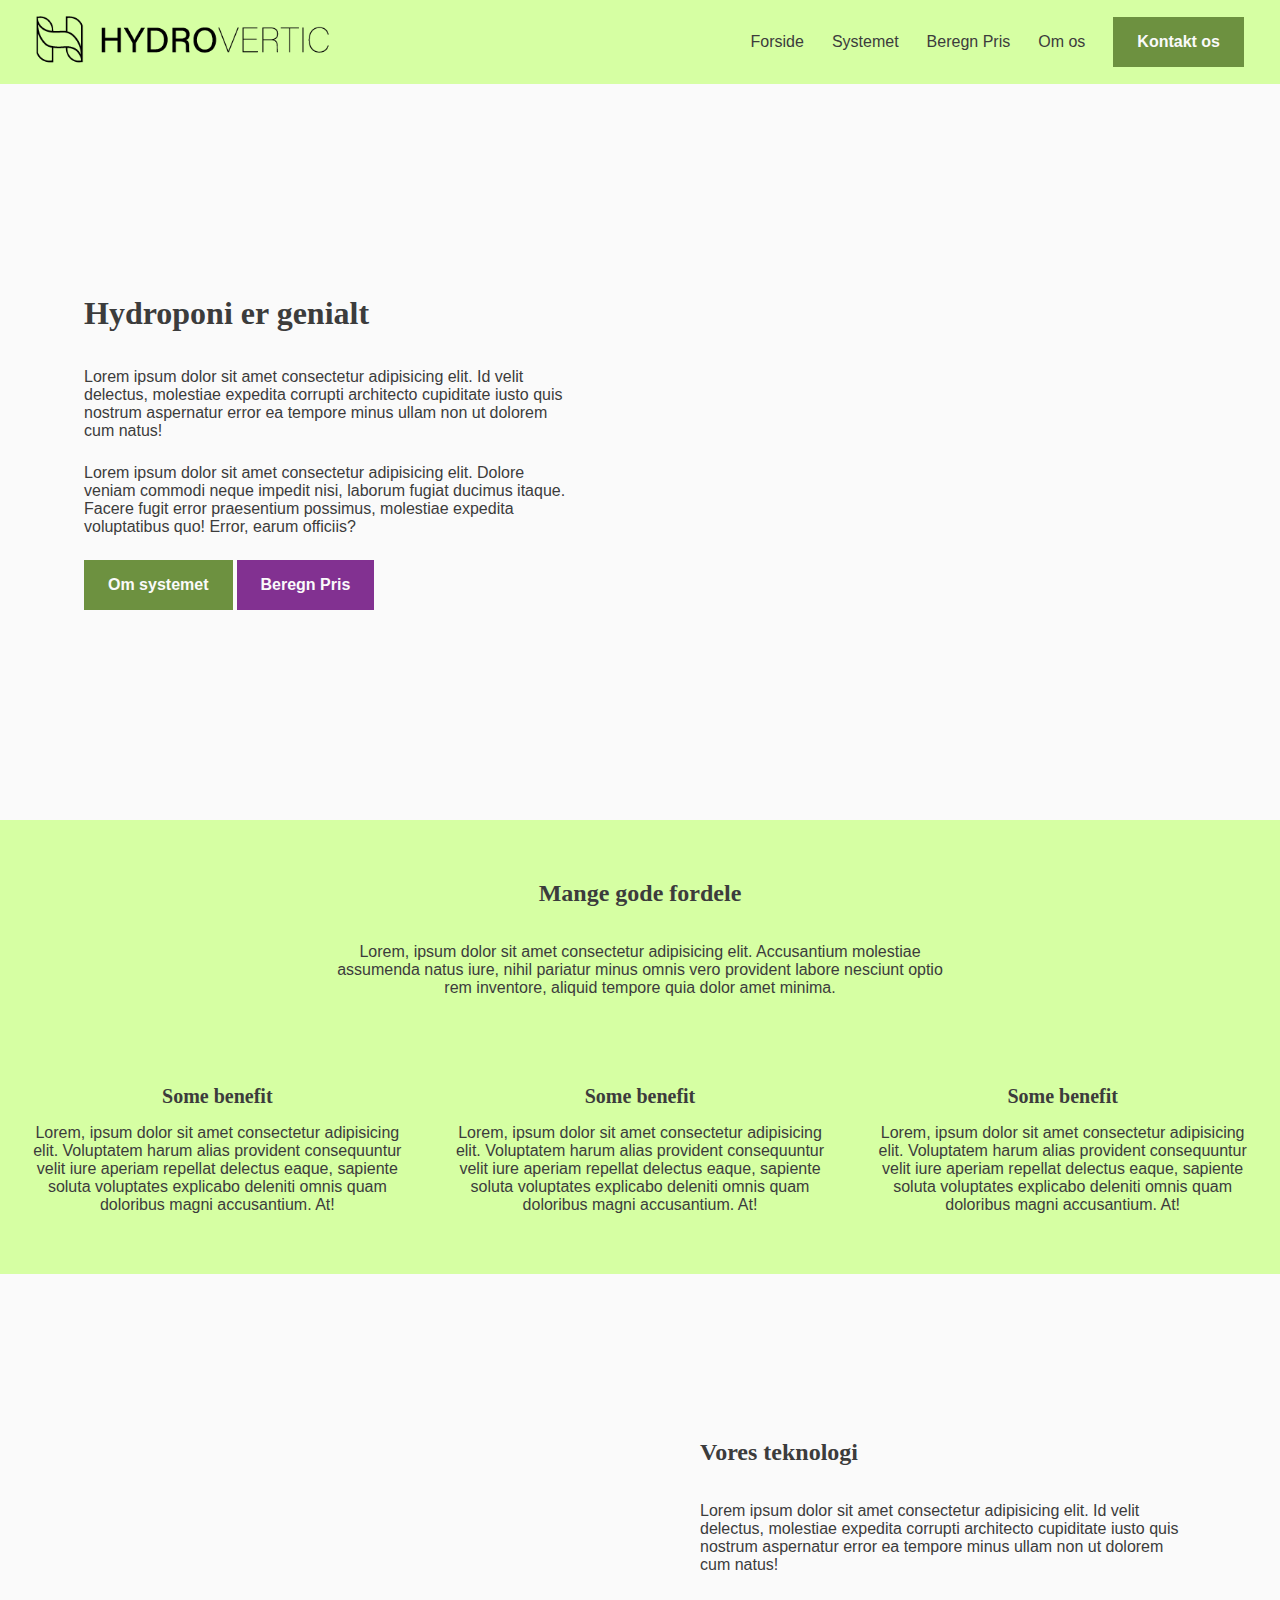
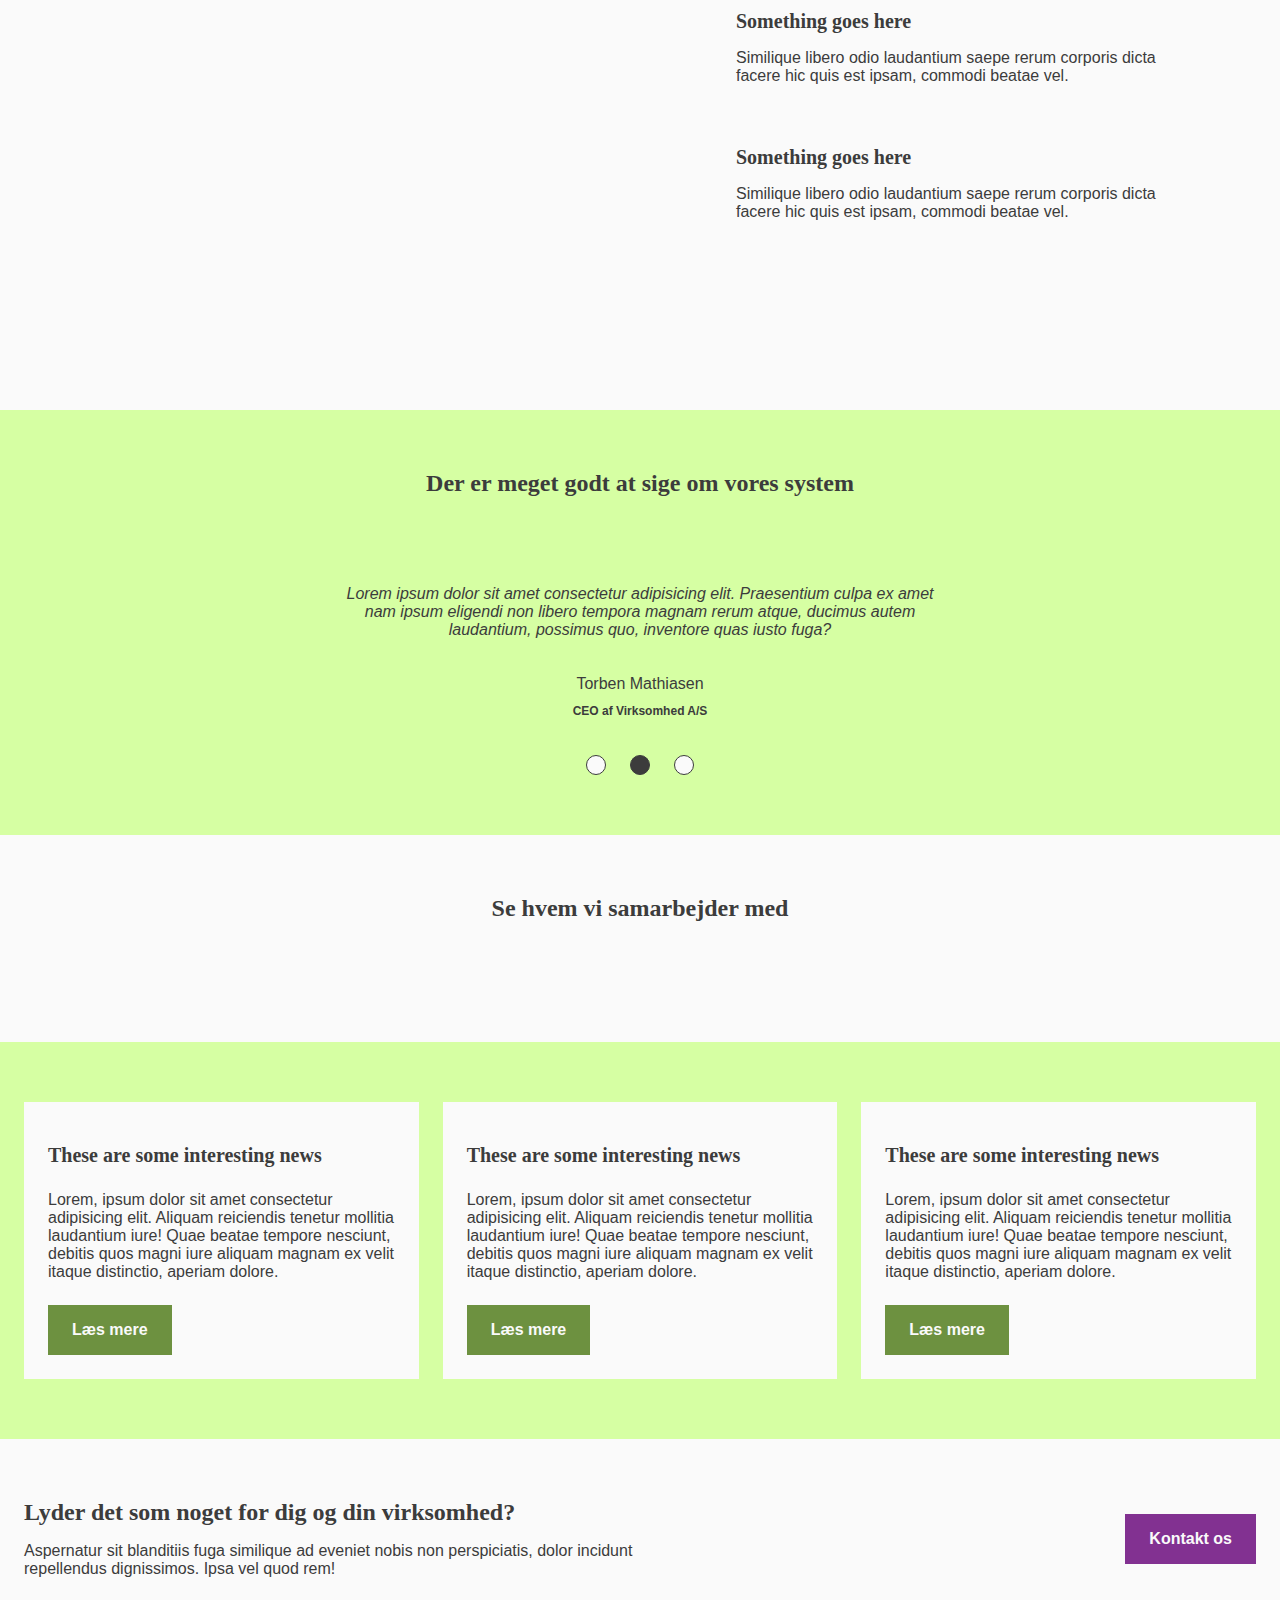
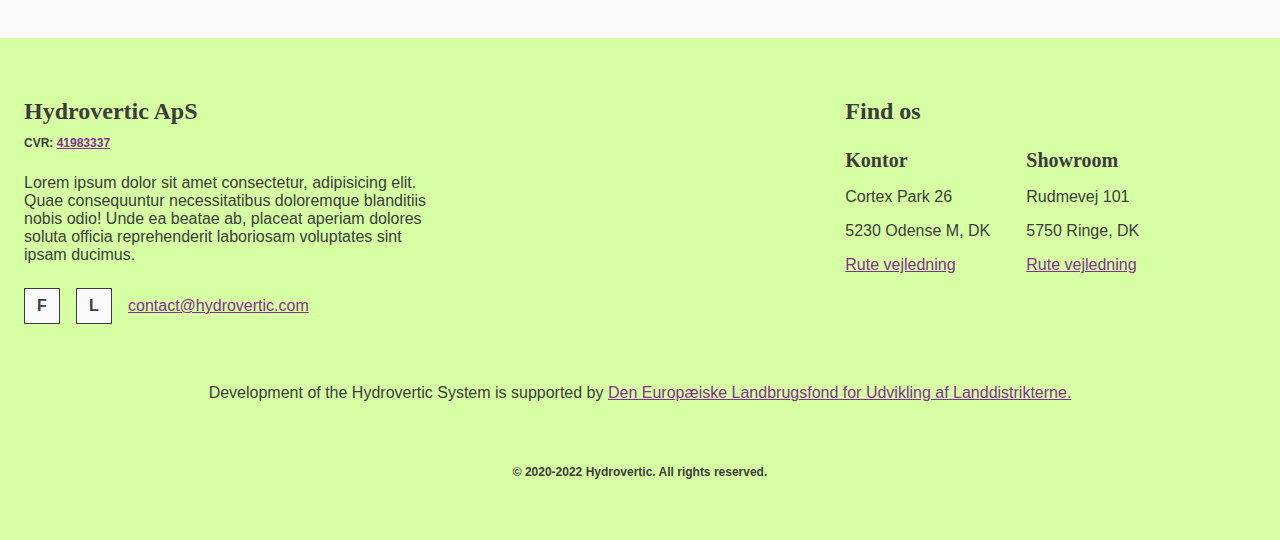
==== commit 934d708c: "fix header spacing and add header to all pages" ====
--- a/pages/index.html
+++ b/pages/index.html
@@ -20,24 +20,23 @@
             <div class="logo-wrapper">
                 <img class="logo" src="../Asset 1.png" alt="logo">
             </div>
-            <div class="hidden lg-block">
-                <a href="">Forside</a>
-                <a href="">Systemet</a>
+            <div class="hidden lg-block desktop-navigation">
+                <a href="/pages/index.html">Forside</a>
+                <a href="/pages/technology.html">Systemet</a>
                 <a href="">Beregn Pris</a>
-                <a href="">Om os</a>
-                <a class="button standard-button" href="">Kontakt os</a>
+                <a href="/pages/about-us.html">Om os</a>
+                <a class="button standard-button" href="/pages/contact.html">Kontakt os</a>
             </div>
             <div class="lg-hidden">
                 <i id="burgerMenuIcon">Menu</i>
                 <div id="burgerMenu" class="burger-menu hidden">
-                    <a href="">Forside</a>
-                    <a href="">Systemet</a>
+                    <a href="/pages/index.html">Forside</a>
+                    <a href="/pages/technology.html">Systemet</a>
                     <a href="">Beregn Pris</a>
-                    <a href="">Om os</a>
-                    <a href="">Kontakt os</a>
-                </div>
-            </div>
-            
+                    <a href="/pages/about-us.html">Om os</a>
+                    <a href="/pages/contact.html">Kontakt os</a>
+                </div>
+            </div>
         </div>
     </header>
 
--- a/styles/main.css
+++ b/styles/main.css
@@ -142,6 +142,10 @@
     cursor: pointer;
 }
 
+.desktop-navigation > a {
+    margin-left: var(--whitespace-md);
+}
+
 .burger-menu{
     position: absolute;
     top: 100%;
